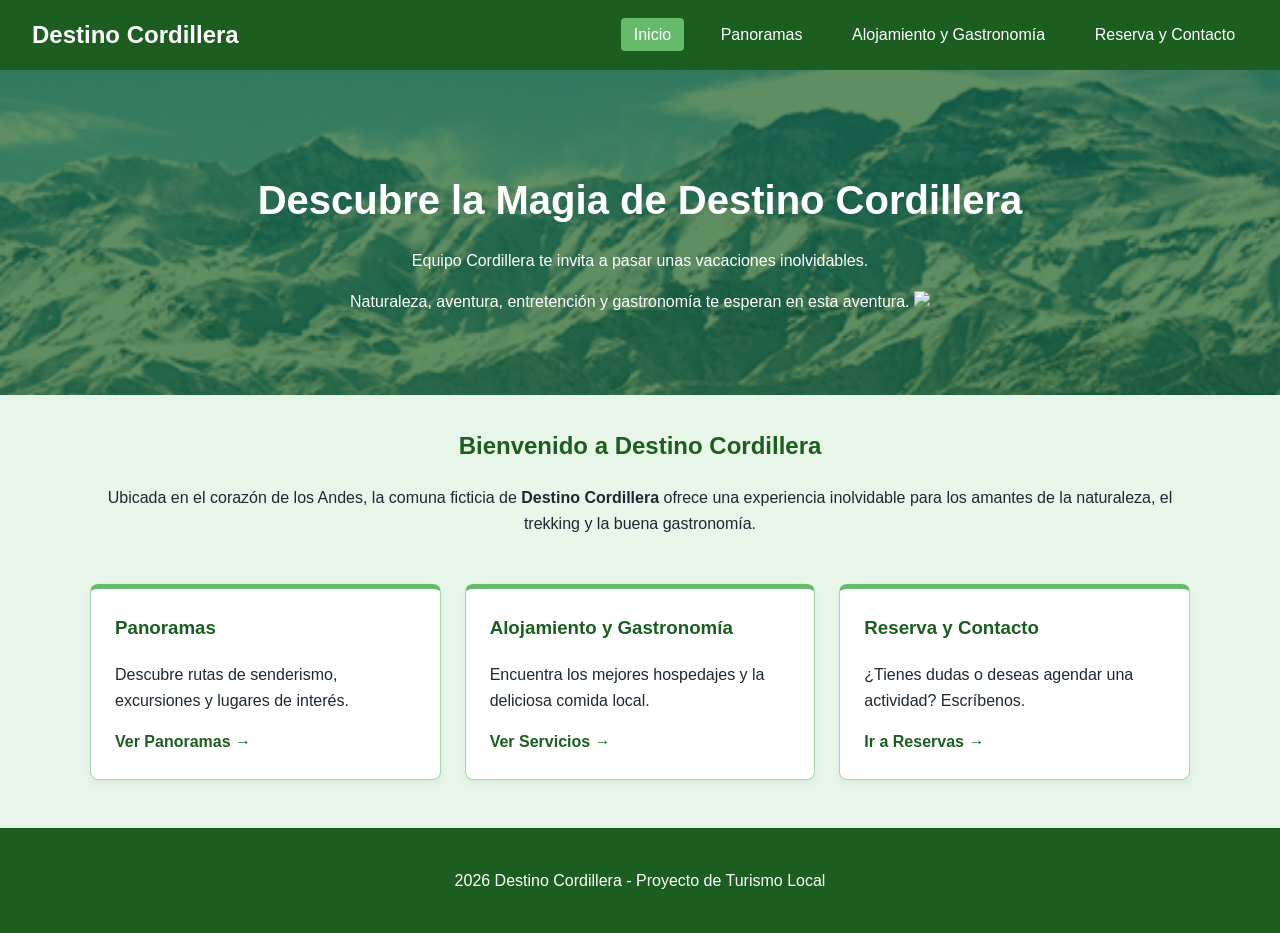
==== index.html @ 0db28129 "Add files via upload" ====
<!DOCTYPE html>
<html lang="es">
<head>
    <meta charset="UTF-8">
    <meta name="viewport" content="width=device-width, initial-scale=1.0">
    <title>Destino Cordillera - Inicio</title> 
    <!-- Titulo en pestaña del navegador -->
    <link rel="stylesheet" href="styles.css">
</head>
<body>
    <header>
        <div class="logo">
            <h2>Destino Cordillera</h2>
        </div>
        <nav>
            <ul>
                <li><a href="index.html" class="active">Inicio</a></li>
                <li><a href="panoramas.html">Panoramas</a></li>
                <li><a href="alojamiento.html">Alojamiento y Gastronomía</a></li>
                <li><a href="reserva.html">Reserva y Contacto</a></li>
            </ul>
        </nav>
    </header>
    <section class="hero">
        <div class="hero-content">
            <h1>Descubre la Magia de Destino Cordillera</h1>
            <p>Equipo Cordillera te invita a pasar unas vacaciones inolvidables.</p><p>Naturaleza, aventura, entretención y gastronomía te esperan en esta aventura.
            <img src="/Malito_Solemne1_web/img/cordilleralosandes.jpg">
        </div>
    </section>
    <main>
        <section class="presentacion">
            <h2>Bienvenido a Destino Cordillera</h2>
            <p>
                Ubicada en el corazón de los Andes, la comuna ficticia de <strong>Destino Cordillera</strong> 
                ofrece una experiencia inolvidable para los amantes de la naturaleza, el trekking y la buena gastronomía.
            </p>
        </section>

        <!-- Accesos directos a las secciones principales -->
        <section class="accesos-directos">
            <div class="card-acceso">
                <h3>Panoramas</h3>
                <p>Descubre rutas de senderismo, excursiones y lugares de interés.</p>
                <a href="panoramas.html">Ver Panoramas &rarr;</a>
            </div>
            <div class="card-acceso">
                <h3>Alojamiento y Gastronomía</h3>
                <p>Encuentra los mejores hospedajes y la deliciosa comida local.</p>
                <a href="alojamiento.html">Ver Servicios &rarr;</a>
            </div>
            <div class="card-acceso">
                <h3>Reserva y Contacto</h3>
                <p>¿Tienes dudas o deseas agendar una actividad? Escríbenos.</p>
                <a href="reserva.html">Ir a Reservas &rarr;</a>
            </div>
        </section>
    </main>

    <!-- Pie de Página -->
    <footer>
        <p>2026 Destino Cordillera - Proyecto de Turismo Local</p>
    </footer>

</body>
</html>
---- styles.css ----
/* Variables de Colores Personalizados */
:root {
    --color-primary: #1B5E20;    /* Verde oscuro principal */
    --color-secondary: #66BB6A;  /* Verde medio */
    --color-light: #A5D6A7;      /* Verde suave / bordes */
    --color-bg: #E8F5E9;         /* Verde muy claro para el fondo */
    --color-text: #1C2833;       /* Texto oscuro para buena legibilidad */
    --font-main: 'Segoe UI', Tahoma, Geneva, Verdana, sans-serif;
}

body {
    margin: 0;
    font-family: var(--font-main);
    color: var(--color-text);
    background-color: var(--color-bg);
    line-height: 1.6;
}

/* Header y Navegación */
header {
    background-color: var(--color-primary);
    color: white;
    display: flex;
    justify-content: space-between;
    align-items: center;
    padding: 1rem 2rem;
    box-shadow: 0 2px 5px rgba(0,0,0,0.1);
}

header .logo h2 {
    margin: 0;
    font-size: 1.5rem;
}

nav ul {
    list-style: none;
    margin: 0;
    padding: 0;
    display: flex;
    gap: 1.5rem;
}

nav a {
    color: white;
    text-decoration: none;
    font-weight: 500;
    padding: 0.5rem 0.8rem;
    border-radius: 4px;
    transition: background-color 0.3s ease, color 0.3s ease;
}

nav a:hover, nav a.active {
    background-color: var(--color-secondary);
    color: white;
}

/* Banner Hero */
.hero {
    background: linear-gradient(rgba(27, 94, 32, 0.7), rgba(27, 94, 32, 0.7)), url('img/cordilleralosandes.jpg') center/cover no-repeat;
    background-color: var(--color-primary); /* Respaldo si no carga la imagen */
    color: white;
    text-align: center;
    padding: 4rem 1rem;
}

.hero h1 {
    font-size: 2.5rem;
    margin-bottom: 1rem;
}

/* Botones */
.btn {
    display: inline-block;
    background-color: var(--color-secondary);
    color: white;
    padding: 0.75rem 1.5rem;
    text-decoration: none;
    border-radius: 5px;
    margin-top: 1rem;
    font-weight: bold;
    border: none;
    transition: background-color 0.3s ease;
}

.btn:hover {
    background-color: var(--color-primary);
}

/* Contenido Principal */
main {
    max-width: 1100px;
    margin: 2rem auto;
    padding: 0 1rem;
}

.presentacion {
    text-align: center;
    margin-bottom: 3rem;
}

.presentacion h2 {
    color: var(--color-primary);
}

/* Tarjetas (Cards) */
.accesos-directos {
    display: grid;
    grid-template-columns: repeat(auto-fit, minmax(280px, 1fr));
    gap: 1.5rem;
}

.card-acceso {
    background: white;
    border-radius: 8px;
    padding: 1.5rem;
    box-shadow: 0 4px 8px rgba(0, 0, 0, 0.05);
    border-top: 5px solid var(--color-secondary);
    border-left: 1px solid var(--color-light);
    border-right: 1px solid var(--color-light);
    border-bottom: 1px solid var(--color-light);
}

.card-acceso h3 {
    color: var(--color-primary);
    margin-top: 0;
}

.card-acceso a {
    color: var(--color-primary);
    text-decoration: none;
    font-weight: bold;
}

.card-acceso a:hover {
    color: var(--color-secondary);
}

/* Footer */
footer {
    background-color: var(--color-primary);
    color: white;
    text-align: center;
    padding: 1.5rem 0;
    margin-top: 3rem;
}
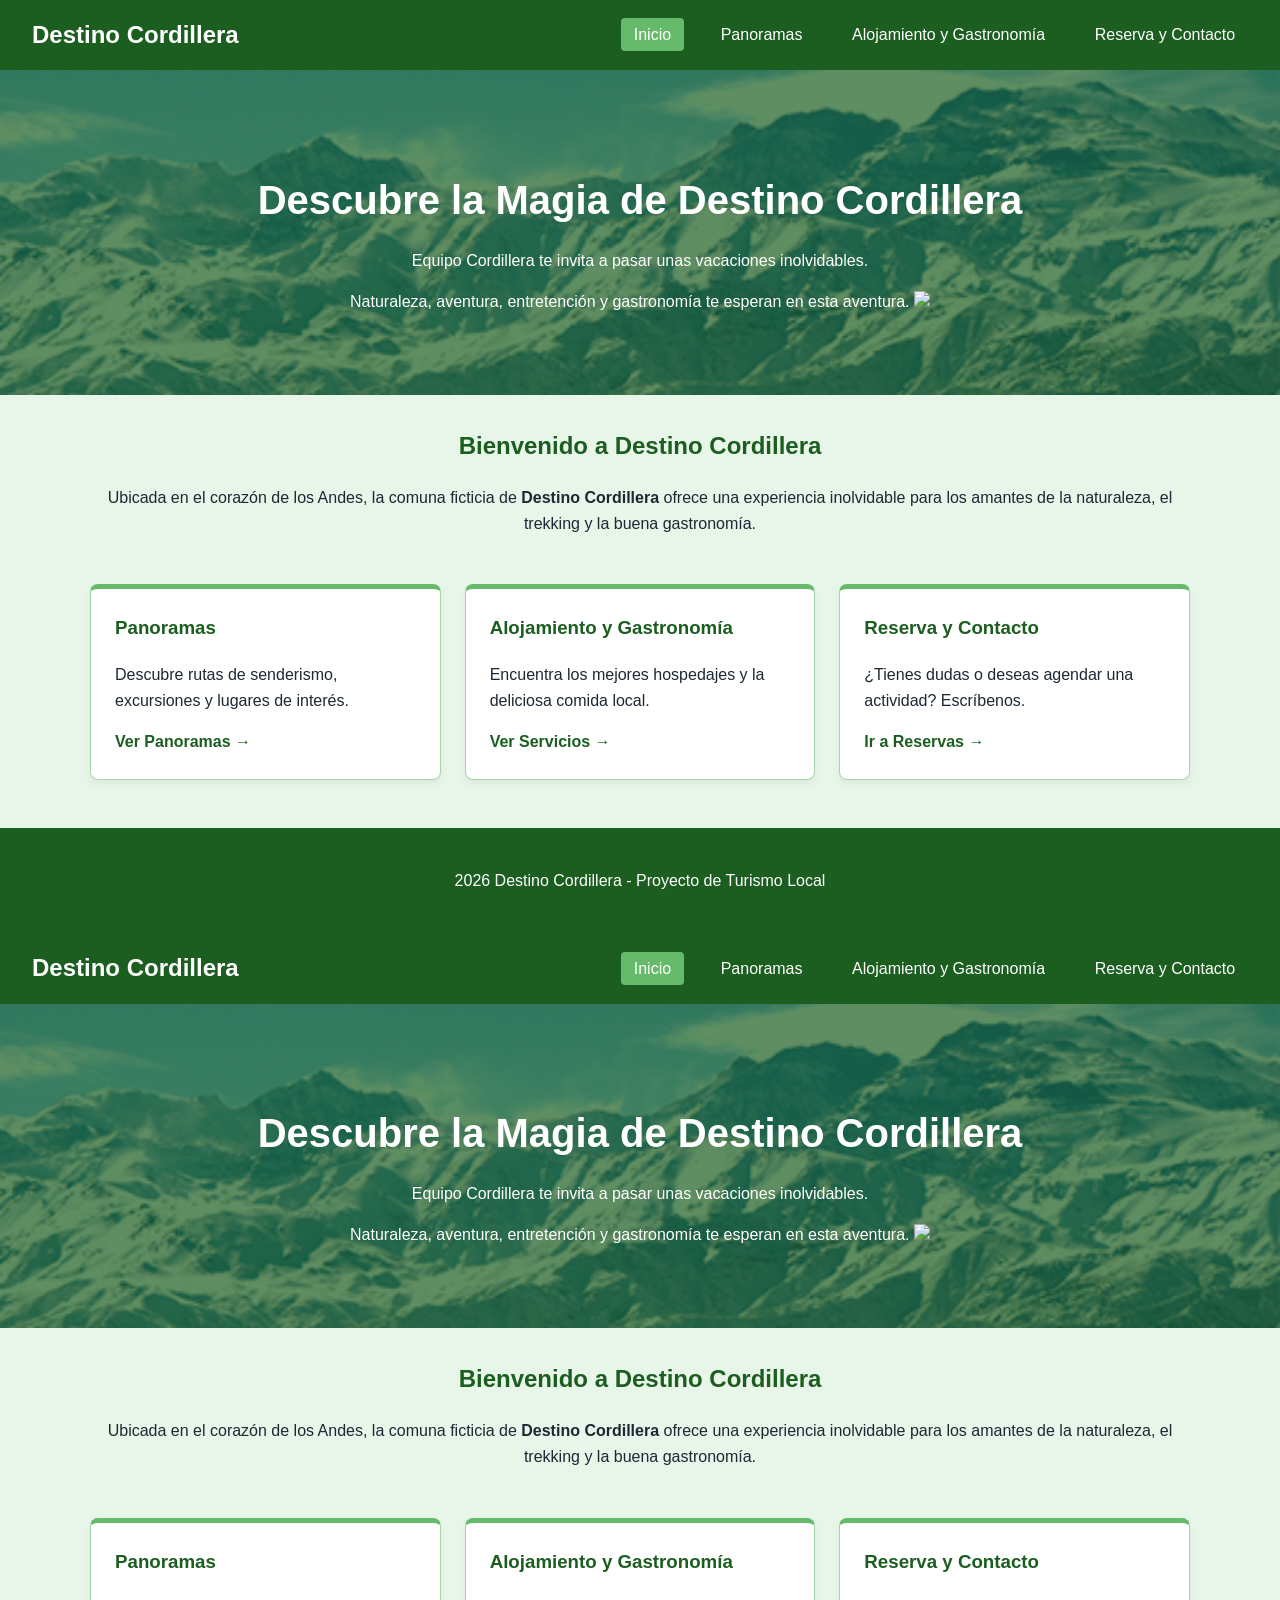
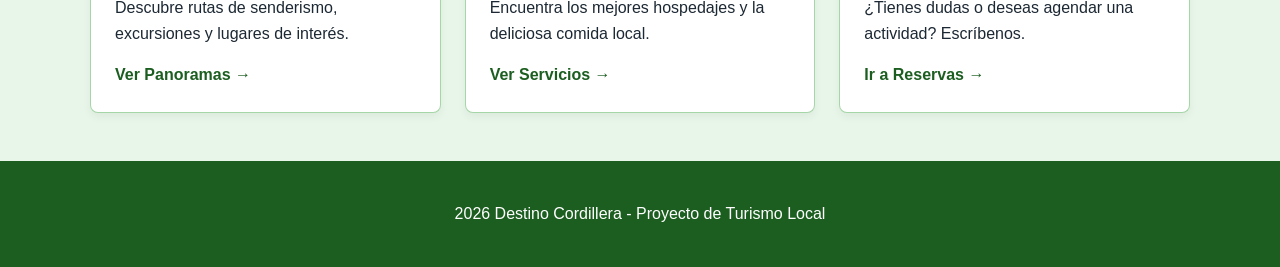
==== commit 4609a14c: "Merge branch 'main' into fabian" ====
--- a/index.html
+++ b/index.html
@@ -1,66 +1,131 @@
-<!DOCTYPE html>
-<html lang="es">
-<head>
-    <meta charset="UTF-8">
-    <meta name="viewport" content="width=device-width, initial-scale=1.0">
-    <title>Destino Cordillera - Inicio</title> 
-    <!-- Titulo en pestaña del navegador -->
-    <link rel="stylesheet" href="styles.css">
-</head>
-<body>
-    <header>
-        <div class="logo">
-            <h2>Destino Cordillera</h2>
-        </div>
-        <nav>
-            <ul>
-                <li><a href="index.html" class="active">Inicio</a></li>
-                <li><a href="panoramas.html">Panoramas</a></li>
-                <li><a href="alojamiento.html">Alojamiento y Gastronomía</a></li>
-                <li><a href="reserva.html">Reserva y Contacto</a></li>
-            </ul>
-        </nav>
-    </header>
-    <section class="hero">
-        <div class="hero-content">
-            <h1>Descubre la Magia de Destino Cordillera</h1>
-            <p>Equipo Cordillera te invita a pasar unas vacaciones inolvidables.</p><p>Naturaleza, aventura, entretención y gastronomía te esperan en esta aventura.
-            <img src="/Malito_Solemne1_web/img/cordilleralosandes.jpg">
-        </div>
-    </section>
-    <main>
-        <section class="presentacion">
-            <h2>Bienvenido a Destino Cordillera</h2>
-            <p>
-                Ubicada en el corazón de los Andes, la comuna ficticia de <strong>Destino Cordillera</strong> 
-                ofrece una experiencia inolvidable para los amantes de la naturaleza, el trekking y la buena gastronomía.
-            </p>
-        </section>
-
-        <!-- Accesos directos a las secciones principales -->
-        <section class="accesos-directos">
-            <div class="card-acceso">
-                <h3>Panoramas</h3>
-                <p>Descubre rutas de senderismo, excursiones y lugares de interés.</p>
-                <a href="panoramas.html">Ver Panoramas &rarr;</a>
-            </div>
-            <div class="card-acceso">
-                <h3>Alojamiento y Gastronomía</h3>
-                <p>Encuentra los mejores hospedajes y la deliciosa comida local.</p>
-                <a href="alojamiento.html">Ver Servicios &rarr;</a>
-            </div>
-            <div class="card-acceso">
-                <h3>Reserva y Contacto</h3>
-                <p>¿Tienes dudas o deseas agendar una actividad? Escríbenos.</p>
-                <a href="reserva.html">Ir a Reservas &rarr;</a>
-            </div>
-        </section>
-    </main>
-
-    <!-- Pie de Página -->
-    <footer>
-        <p>2026 Destino Cordillera - Proyecto de Turismo Local</p>
-    </footer>
-
-</body>
+<!DOCTYPE html>
+<html lang="es">
+<head>
+    <meta charset="UTF-8">
+    <meta name="viewport" content="width=device-width, initial-scale=1.0">
+    <title>Destino Cordillera - Inicio</title> 
+    <!-- Titulo en pestaña del navegador -->
+    <link rel="stylesheet" href="styles.css">
+</head>
+<body>
+    <header>
+        <div class="logo">
+            <h2>Destino Cordillera</h2>
+        </div>
+        <nav>
+            <ul>
+                <li><a href="index.html" class="active">Inicio</a></li>
+                <li><a href="panoramas.html">Panoramas</a></li>
+                <li><a href="alojamiento.html">Alojamiento y Gastronomía</a></li>
+                <li><a href="reserva.html">Reserva y Contacto</a></li>
+            </ul>
+        </nav>
+    </header>
+    <section class="hero">
+        <div class="hero-content">
+            <h1>Descubre la Magia de Destino Cordillera</h1>
+            <p>Equipo Cordillera te invita a pasar unas vacaciones inolvidables.</p><p>Naturaleza, aventura, entretención y gastronomía te esperan en esta aventura.
+            <img src="/Malito_Solemne1_web/img/cordilleralosandes.jpg">
+        </div>
+    </section>
+    <main>
+        <section class="presentacion">
+            <h2>Bienvenido a Destino Cordillera</h2>
+            <p>
+                Ubicada en el corazón de los Andes, la comuna ficticia de <strong>Destino Cordillera</strong> 
+                ofrece una experiencia inolvidable para los amantes de la naturaleza, el trekking y la buena gastronomía.
+            </p>
+        </section>
+
+        <!-- Accesos directos a las secciones principales -->
+        <section class="accesos-directos">
+            <div class="card-acceso">
+                <h3>Panoramas</h3>
+                <p>Descubre rutas de senderismo, excursiones y lugares de interés.</p>
+                <a href="panoramas.html">Ver Panoramas &rarr;</a>
+            </div>
+            <div class="card-acceso">
+                <h3>Alojamiento y Gastronomía</h3>
+                <p>Encuentra los mejores hospedajes y la deliciosa comida local.</p>
+                <a href="alojamiento.html">Ver Servicios &rarr;</a>
+            </div>
+            <div class="card-acceso">
+                <h3>Reserva y Contacto</h3>
+                <p>¿Tienes dudas o deseas agendar una actividad? Escríbenos.</p>
+                <a href="reserva.html">Ir a Reservas &rarr;</a>
+            </div>
+        </section>
+    </main>
+
+    <!-- Pie de Página -->
+    <footer>
+        <p>2026 Destino Cordillera - Proyecto de Turismo Local</p>
+    </footer>
+
+</body>
+<!DOCTYPE html>
+<html lang="es">
+<head>
+    <meta charset="UTF-8">
+    <meta name="viewport" content="width=device-width, initial-scale=1.0">
+    <title>Destino Cordillera - Inicio</title> 
+    <!-- Titulo en pestaña del navegador -->
+    <link rel="stylesheet" href="styles.css">
+</head>
+<body>
+    <header>
+        <div class="logo">
+            <h2>Destino Cordillera</h2>
+        </div>
+        <nav>
+            <ul>
+                <li><a href="index.html" class="active">Inicio</a></li>
+                <li><a href="panoramas.html">Panoramas</a></li>
+                <li><a href="alojamiento.html">Alojamiento y Gastronomía</a></li>
+                <li><a href="reserva.html">Reserva y Contacto</a></li>
+            </ul>
+        </nav>
+    </header>
+    <section class="hero">
+        <div class="hero-content">
+            <h1>Descubre la Magia de Destino Cordillera</h1>
+            <p>Equipo Cordillera te invita a pasar unas vacaciones inolvidables.</p><p>Naturaleza, aventura, entretención y gastronomía te esperan en esta aventura.
+            <img src="/Malito_Solemne1_web/img/cordilleralosandes.jpg">
+        </div>
+    </section>
+    <main>
+        <section class="presentacion">
+            <h2>Bienvenido a Destino Cordillera</h2>
+            <p>
+                Ubicada en el corazón de los Andes, la comuna ficticia de <strong>Destino Cordillera</strong> 
+                ofrece una experiencia inolvidable para los amantes de la naturaleza, el trekking y la buena gastronomía.
+            </p>
+        </section>
+
+        <!-- Accesos directos a las secciones principales -->
+        <section class="accesos-directos">
+            <div class="card-acceso">
+                <h3>Panoramas</h3>
+                <p>Descubre rutas de senderismo, excursiones y lugares de interés.</p>
+                <a href="panoramas.html">Ver Panoramas &rarr;</a>
+            </div>
+            <div class="card-acceso">
+                <h3>Alojamiento y Gastronomía</h3>
+                <p>Encuentra los mejores hospedajes y la deliciosa comida local.</p>
+                <a href="alojamiento.html">Ver Servicios &rarr;</a>
+            </div>
+            <div class="card-acceso">
+                <h3>Reserva y Contacto</h3>
+                <p>¿Tienes dudas o deseas agendar una actividad? Escríbenos.</p>
+                <a href="reserva.html">Ir a Reservas &rarr;</a>
+            </div>
+        </section>
+    </main>
+
+    <!-- Pie de Página -->
+    <footer>
+        <p>2026 Destino Cordillera - Proyecto de Turismo Local</p>
+    </footer>
+
+</body>
 </html>
--- a/styles.css
+++ b/styles.css
@@ -1,145 +1,289 @@
-/* Variables de Colores Personalizados */
-:root {
-    --color-primary: #1B5E20;    /* Verde oscuro principal */
-    --color-secondary: #66BB6A;  /* Verde medio */
-    --color-light: #A5D6A7;      /* Verde suave / bordes */
-    --color-bg: #E8F5E9;         /* Verde muy claro para el fondo */
-    --color-text: #1C2833;       /* Texto oscuro para buena legibilidad */
-    --font-main: 'Segoe UI', Tahoma, Geneva, Verdana, sans-serif;
-}
-
-body {
-    margin: 0;
-    font-family: var(--font-main);
-    color: var(--color-text);
-    background-color: var(--color-bg);
-    line-height: 1.6;
-}
-
-/* Header y Navegación */
-header {
-    background-color: var(--color-primary);
-    color: white;
-    display: flex;
-    justify-content: space-between;
-    align-items: center;
-    padding: 1rem 2rem;
-    box-shadow: 0 2px 5px rgba(0,0,0,0.1);
-}
-
-header .logo h2 {
-    margin: 0;
-    font-size: 1.5rem;
-}
-
-nav ul {
-    list-style: none;
-    margin: 0;
-    padding: 0;
-    display: flex;
-    gap: 1.5rem;
-}
-
-nav a {
-    color: white;
-    text-decoration: none;
-    font-weight: 500;
-    padding: 0.5rem 0.8rem;
-    border-radius: 4px;
-    transition: background-color 0.3s ease, color 0.3s ease;
-}
-
-nav a:hover, nav a.active {
-    background-color: var(--color-secondary);
-    color: white;
-}
-
-/* Banner Hero */
-.hero {
-    background: linear-gradient(rgba(27, 94, 32, 0.7), rgba(27, 94, 32, 0.7)), url('img/cordilleralosandes.jpg') center/cover no-repeat;
-    background-color: var(--color-primary); /* Respaldo si no carga la imagen */
-    color: white;
-    text-align: center;
-    padding: 4rem 1rem;
-}
-
-.hero h1 {
-    font-size: 2.5rem;
-    margin-bottom: 1rem;
-}
-
-/* Botones */
-.btn {
-    display: inline-block;
-    background-color: var(--color-secondary);
-    color: white;
-    padding: 0.75rem 1.5rem;
-    text-decoration: none;
-    border-radius: 5px;
-    margin-top: 1rem;
-    font-weight: bold;
-    border: none;
-    transition: background-color 0.3s ease;
-}
-
-.btn:hover {
-    background-color: var(--color-primary);
-}
-
-/* Contenido Principal */
-main {
-    max-width: 1100px;
-    margin: 2rem auto;
-    padding: 0 1rem;
-}
-
-.presentacion {
-    text-align: center;
-    margin-bottom: 3rem;
-}
-
-.presentacion h2 {
-    color: var(--color-primary);
-}
-
-/* Tarjetas (Cards) */
-.accesos-directos {
-    display: grid;
-    grid-template-columns: repeat(auto-fit, minmax(280px, 1fr));
-    gap: 1.5rem;
-}
-
-.card-acceso {
-    background: white;
-    border-radius: 8px;
-    padding: 1.5rem;
-    box-shadow: 0 4px 8px rgba(0, 0, 0, 0.05);
-    border-top: 5px solid var(--color-secondary);
-    border-left: 1px solid var(--color-light);
-    border-right: 1px solid var(--color-light);
-    border-bottom: 1px solid var(--color-light);
-}
-
-.card-acceso h3 {
-    color: var(--color-primary);
-    margin-top: 0;
-}
-
-.card-acceso a {
-    color: var(--color-primary);
-    text-decoration: none;
-    font-weight: bold;
-}
-
-.card-acceso a:hover {
-    color: var(--color-secondary);
-}
-
-/* Footer */
-footer {
-    background-color: var(--color-primary);
-    color: white;
-    text-align: center;
-    padding: 1.5rem 0;
-    margin-top: 3rem;
+/* Variables de Colores Personalizados */
+:root {
+    --color-primary: #1B5E20;    /* Verde oscuro principal */
+    --color-secondary: #66BB6A;  /* Verde medio */
+    --color-light: #A5D6A7;      /* Verde suave / bordes */
+    --color-bg: #E8F5E9;         /* Verde muy claro para el fondo */
+    --color-text: #1C2833;       /* Texto oscuro para buena legibilidad */
+    --font-main: 'Segoe UI', Tahoma, Geneva, Verdana, sans-serif;
+}
+
+body {
+    margin: 0;
+    font-family: var(--font-main);
+    color: var(--color-text);
+    background-color: var(--color-bg);
+    line-height: 1.6;
+}
+
+/* Header y Navegación */
+header {
+    background-color: var(--color-primary);
+    color: white;
+    display: flex;
+    justify-content: space-between;
+    align-items: center;
+    padding: 1rem 2rem;
+    box-shadow: 0 2px 5px rgba(0,0,0,0.1);
+}
+
+header .logo h2 {
+    margin: 0;
+    font-size: 1.5rem;
+}
+
+nav ul {
+    list-style: none;
+    margin: 0;
+    padding: 0;
+    display: flex;
+    gap: 1.5rem;
+}
+
+nav a {
+    color: white;
+    text-decoration: none;
+    font-weight: 500;
+    padding: 0.5rem 0.8rem;
+    border-radius: 4px;
+    transition: background-color 0.3s ease, color 0.3s ease;
+}
+
+nav a:hover, nav a.active {
+    background-color: var(--color-secondary);
+    color: white;
+}
+
+/* Banner Hero */
+.hero {
+    background: linear-gradient(rgba(27, 94, 32, 0.7), rgba(27, 94, 32, 0.7)), url('img/cordilleralosandes.jpg') center/cover no-repeat;
+    background-color: var(--color-primary); /* Respaldo si no carga la imagen */
+    color: white;
+    text-align: center;
+    padding: 4rem 1rem;
+}
+
+.hero h1 {
+    font-size: 2.5rem;
+    margin-bottom: 1rem;
+}
+
+/* Botones */
+.btn {
+    display: inline-block;
+    background-color: var(--color-secondary);
+    color: white;
+    padding: 0.75rem 1.5rem;
+    text-decoration: none;
+    border-radius: 5px;
+    margin-top: 1rem;
+    font-weight: bold;
+    border: none;
+    transition: background-color 0.3s ease;
+}
+
+.btn:hover {
+    background-color: var(--color-primary);
+}
+
+/* Contenido Principal */
+main {
+    max-width: 1100px;
+    margin: 2rem auto;
+    padding: 0 1rem;
+}
+
+.presentacion {
+    text-align: center;
+    margin-bottom: 3rem;
+}
+
+.presentacion h2 {
+    color: var(--color-primary);
+}
+
+/* Tarjetas (Cards) */
+.accesos-directos {
+    display: grid;
+    grid-template-columns: repeat(auto-fit, minmax(280px, 1fr));
+    gap: 1.5rem;
+}
+
+.card-acceso {
+    background: white;
+    border-radius: 8px;
+    padding: 1.5rem;
+    box-shadow: 0 4px 8px rgba(0, 0, 0, 0.05);
+    border-top: 5px solid var(--color-secondary);
+    border-left: 1px solid var(--color-light);
+    border-right: 1px solid var(--color-light);
+    border-bottom: 1px solid var(--color-light);
+}
+
+.card-acceso h3 {
+    color: var(--color-primary);
+    margin-top: 0;
+}
+
+.card-acceso a {
+    color: var(--color-primary);
+    text-decoration: none;
+    font-weight: bold;
+}
+
+.card-acceso a:hover {
+    color: var(--color-secondary);
+}
+
+/* Footer */
+footer {
+    background-color: var(--color-primary);
+    color: white;
+    text-align: center;
+    padding: 1.5rem 0;
+    margin-top: 3rem;
+/* Variables de Colores Personalizados */
+:root {
+    --color-primary: #1B5E20;    /* Verde oscuro principal */
+    --color-secondary: #66BB6A;  /* Verde medio */
+    --color-light: #A5D6A7;      /* Verde suave / bordes */
+    --color-bg: #E8F5E9;         /* Verde muy claro para el fondo */
+    --color-text: #1C2833;       /* Texto oscuro para buena legibilidad */
+    --font-main: 'Segoe UI', Tahoma, Geneva, Verdana, sans-serif;
+}
+
+body {
+    margin: 0;
+    font-family: var(--font-main);
+    color: var(--color-text);
+    background-color: var(--color-bg);
+    line-height: 1.6;
+}
+
+/* Header y Navegación */
+header {
+    background-color: var(--color-primary);
+    color: white;
+    display: flex;
+    justify-content: space-between;
+    align-items: center;
+    padding: 1rem 2rem;
+    box-shadow: 0 2px 5px rgba(0,0,0,0.1);
+}
+
+header .logo h2 {
+    margin: 0;
+    font-size: 1.5rem;
+}
+
+nav ul {
+    list-style: none;
+    margin: 0;
+    padding: 0;
+    display: flex;
+    gap: 1.5rem;
+}
+
+nav a {
+    color: white;
+    text-decoration: none;
+    font-weight: 500;
+    padding: 0.5rem 0.8rem;
+    border-radius: 4px;
+    transition: background-color 0.3s ease, color 0.3s ease;
+}
+
+nav a:hover, nav a.active {
+    background-color: var(--color-secondary);
+    color: white;
+}
+
+/* Banner Hero */
+.hero {
+    background: linear-gradient(rgba(27, 94, 32, 0.7), rgba(27, 94, 32, 0.7)), url('img/cordilleralosandes.jpg') center/cover no-repeat;
+    background-color: var(--color-primary); /* Respaldo si no carga la imagen */
+    color: white;
+    text-align: center;
+    padding: 4rem 1rem;
+}
+
+.hero h1 {
+    font-size: 2.5rem;
+    margin-bottom: 1rem;
+}
+
+/* Botones */
+.btn {
+    display: inline-block;
+    background-color: var(--color-secondary);
+    color: white;
+    padding: 0.75rem 1.5rem;
+    text-decoration: none;
+    border-radius: 5px;
+    margin-top: 1rem;
+    font-weight: bold;
+    border: none;
+    transition: background-color 0.3s ease;
+}
+
+.btn:hover {
+    background-color: var(--color-primary);
+}
+
+/* Contenido Principal */
+main {
+    max-width: 1100px;
+    margin: 2rem auto;
+    padding: 0 1rem;
+}
+
+.presentacion {
+    text-align: center;
+    margin-bottom: 3rem;
+}
+
+.presentacion h2 {
+    color: var(--color-primary);
+}
+
+/* Tarjetas (Cards) */
+.accesos-directos {
+    display: grid;
+    grid-template-columns: repeat(auto-fit, minmax(280px, 1fr));
+    gap: 1.5rem;
+}
+
+.card-acceso {
+    background: white;
+    border-radius: 8px;
+    padding: 1.5rem;
+    box-shadow: 0 4px 8px rgba(0, 0, 0, 0.05);
+    border-top: 5px solid var(--color-secondary);
+    border-left: 1px solid var(--color-light);
+    border-right: 1px solid var(--color-light);
+    border-bottom: 1px solid var(--color-light);
+}
+
+.card-acceso h3 {
+    color: var(--color-primary);
+    margin-top: 0;
+}
+
+.card-acceso a {
+    color: var(--color-primary);
+    text-decoration: none;
+    font-weight: bold;
+}
+
+.card-acceso a:hover {
+    color: var(--color-secondary);
+}
+
+/* Footer */
+footer {
+    background-color: var(--color-primary);
+    color: white;
+    text-align: center;
+    padding: 1.5rem 0;
+    margin-top: 3rem;
 }
--- a/styles.css
+++ b/styles.css
@@ -1,145 +1,289 @@
-/* Variables de Colores Personalizados */
-:root {
-    --color-primary: #1B5E20;    /* Verde oscuro principal */
-    --color-secondary: #66BB6A;  /* Verde medio */
-    --color-light: #A5D6A7;      /* Verde suave / bordes */
-    --color-bg: #E8F5E9;         /* Verde muy claro para el fondo */
-    --color-text: #1C2833;       /* Texto oscuro para buena legibilidad */
-    --font-main: 'Segoe UI', Tahoma, Geneva, Verdana, sans-serif;
-}
-
-body {
-    margin: 0;
-    font-family: var(--font-main);
-    color: var(--color-text);
-    background-color: var(--color-bg);
-    line-height: 1.6;
-}
-
-/* Header y Navegación */
-header {
-    background-color: var(--color-primary);
-    color: white;
-    display: flex;
-    justify-content: space-between;
-    align-items: center;
-    padding: 1rem 2rem;
-    box-shadow: 0 2px 5px rgba(0,0,0,0.1);
-}
-
-header .logo h2 {
-    margin: 0;
-    font-size: 1.5rem;
-}
-
-nav ul {
-    list-style: none;
-    margin: 0;
-    padding: 0;
-    display: flex;
-    gap: 1.5rem;
-}
-
-nav a {
-    color: white;
-    text-decoration: none;
-    font-weight: 500;
-    padding: 0.5rem 0.8rem;
-    border-radius: 4px;
-    transition: background-color 0.3s ease, color 0.3s ease;
-}
-
-nav a:hover, nav a.active {
-    background-color: var(--color-secondary);
-    color: white;
-}
-
-/* Banner Hero */
-.hero {
-    background: linear-gradient(rgba(27, 94, 32, 0.7), rgba(27, 94, 32, 0.7)), url('img/cordilleralosandes.jpg') center/cover no-repeat;
-    background-color: var(--color-primary); /* Respaldo si no carga la imagen */
-    color: white;
-    text-align: center;
-    padding: 4rem 1rem;
-}
-
-.hero h1 {
-    font-size: 2.5rem;
-    margin-bottom: 1rem;
-}
-
-/* Botones */
-.btn {
-    display: inline-block;
-    background-color: var(--color-secondary);
-    color: white;
-    padding: 0.75rem 1.5rem;
-    text-decoration: none;
-    border-radius: 5px;
-    margin-top: 1rem;
-    font-weight: bold;
-    border: none;
-    transition: background-color 0.3s ease;
-}
-
-.btn:hover {
-    background-color: var(--color-primary);
-}
-
-/* Contenido Principal */
-main {
-    max-width: 1100px;
-    margin: 2rem auto;
-    padding: 0 1rem;
-}
-
-.presentacion {
-    text-align: center;
-    margin-bottom: 3rem;
-}
-
-.presentacion h2 {
-    color: var(--color-primary);
-}
-
-/* Tarjetas (Cards) */
-.accesos-directos {
-    display: grid;
-    grid-template-columns: repeat(auto-fit, minmax(280px, 1fr));
-    gap: 1.5rem;
-}
-
-.card-acceso {
-    background: white;
-    border-radius: 8px;
-    padding: 1.5rem;
-    box-shadow: 0 4px 8px rgba(0, 0, 0, 0.05);
-    border-top: 5px solid var(--color-secondary);
-    border-left: 1px solid var(--color-light);
-    border-right: 1px solid var(--color-light);
-    border-bottom: 1px solid var(--color-light);
-}
-
-.card-acceso h3 {
-    color: var(--color-primary);
-    margin-top: 0;
-}
-
-.card-acceso a {
-    color: var(--color-primary);
-    text-decoration: none;
-    font-weight: bold;
-}
-
-.card-acceso a:hover {
-    color: var(--color-secondary);
-}
-
-/* Footer */
-footer {
-    background-color: var(--color-primary);
-    color: white;
-    text-align: center;
-    padding: 1.5rem 0;
-    margin-top: 3rem;
+/* Variables de Colores Personalizados */
+:root {
+    --color-primary: #1B5E20;    /* Verde oscuro principal */
+    --color-secondary: #66BB6A;  /* Verde medio */
+    --color-light: #A5D6A7;      /* Verde suave / bordes */
+    --color-bg: #E8F5E9;         /* Verde muy claro para el fondo */
+    --color-text: #1C2833;       /* Texto oscuro para buena legibilidad */
+    --font-main: 'Segoe UI', Tahoma, Geneva, Verdana, sans-serif;
+}
+
+body {
+    margin: 0;
+    font-family: var(--font-main);
+    color: var(--color-text);
+    background-color: var(--color-bg);
+    line-height: 1.6;
+}
+
+/* Header y Navegación */
+header {
+    background-color: var(--color-primary);
+    color: white;
+    display: flex;
+    justify-content: space-between;
+    align-items: center;
+    padding: 1rem 2rem;
+    box-shadow: 0 2px 5px rgba(0,0,0,0.1);
+}
+
+header .logo h2 {
+    margin: 0;
+    font-size: 1.5rem;
+}
+
+nav ul {
+    list-style: none;
+    margin: 0;
+    padding: 0;
+    display: flex;
+    gap: 1.5rem;
+}
+
+nav a {
+    color: white;
+    text-decoration: none;
+    font-weight: 500;
+    padding: 0.5rem 0.8rem;
+    border-radius: 4px;
+    transition: background-color 0.3s ease, color 0.3s ease;
+}
+
+nav a:hover, nav a.active {
+    background-color: var(--color-secondary);
+    color: white;
+}
+
+/* Banner Hero */
+.hero {
+    background: linear-gradient(rgba(27, 94, 32, 0.7), rgba(27, 94, 32, 0.7)), url('img/cordilleralosandes.jpg') center/cover no-repeat;
+    background-color: var(--color-primary); /* Respaldo si no carga la imagen */
+    color: white;
+    text-align: center;
+    padding: 4rem 1rem;
+}
+
+.hero h1 {
+    font-size: 2.5rem;
+    margin-bottom: 1rem;
+}
+
+/* Botones */
+.btn {
+    display: inline-block;
+    background-color: var(--color-secondary);
+    color: white;
+    padding: 0.75rem 1.5rem;
+    text-decoration: none;
+    border-radius: 5px;
+    margin-top: 1rem;
+    font-weight: bold;
+    border: none;
+    transition: background-color 0.3s ease;
+}
+
+.btn:hover {
+    background-color: var(--color-primary);
+}
+
+/* Contenido Principal */
+main {
+    max-width: 1100px;
+    margin: 2rem auto;
+    padding: 0 1rem;
+}
+
+.presentacion {
+    text-align: center;
+    margin-bottom: 3rem;
+}
+
+.presentacion h2 {
+    color: var(--color-primary);
+}
+
+/* Tarjetas (Cards) */
+.accesos-directos {
+    display: grid;
+    grid-template-columns: repeat(auto-fit, minmax(280px, 1fr));
+    gap: 1.5rem;
+}
+
+.card-acceso {
+    background: white;
+    border-radius: 8px;
+    padding: 1.5rem;
+    box-shadow: 0 4px 8px rgba(0, 0, 0, 0.05);
+    border-top: 5px solid var(--color-secondary);
+    border-left: 1px solid var(--color-light);
+    border-right: 1px solid var(--color-light);
+    border-bottom: 1px solid var(--color-light);
+}
+
+.card-acceso h3 {
+    color: var(--color-primary);
+    margin-top: 0;
+}
+
+.card-acceso a {
+    color: var(--color-primary);
+    text-decoration: none;
+    font-weight: bold;
+}
+
+.card-acceso a:hover {
+    color: var(--color-secondary);
+}
+
+/* Footer */
+footer {
+    background-color: var(--color-primary);
+    color: white;
+    text-align: center;
+    padding: 1.5rem 0;
+    margin-top: 3rem;
+/* Variables de Colores Personalizados */
+:root {
+    --color-primary: #1B5E20;    /* Verde oscuro principal */
+    --color-secondary: #66BB6A;  /* Verde medio */
+    --color-light: #A5D6A7;      /* Verde suave / bordes */
+    --color-bg: #E8F5E9;         /* Verde muy claro para el fondo */
+    --color-text: #1C2833;       /* Texto oscuro para buena legibilidad */
+    --font-main: 'Segoe UI', Tahoma, Geneva, Verdana, sans-serif;
+}
+
+body {
+    margin: 0;
+    font-family: var(--font-main);
+    color: var(--color-text);
+    background-color: var(--color-bg);
+    line-height: 1.6;
+}
+
+/* Header y Navegación */
+header {
+    background-color: var(--color-primary);
+    color: white;
+    display: flex;
+    justify-content: space-between;
+    align-items: center;
+    padding: 1rem 2rem;
+    box-shadow: 0 2px 5px rgba(0,0,0,0.1);
+}
+
+header .logo h2 {
+    margin: 0;
+    font-size: 1.5rem;
+}
+
+nav ul {
+    list-style: none;
+    margin: 0;
+    padding: 0;
+    display: flex;
+    gap: 1.5rem;
+}
+
+nav a {
+    color: white;
+    text-decoration: none;
+    font-weight: 500;
+    padding: 0.5rem 0.8rem;
+    border-radius: 4px;
+    transition: background-color 0.3s ease, color 0.3s ease;
+}
+
+nav a:hover, nav a.active {
+    background-color: var(--color-secondary);
+    color: white;
+}
+
+/* Banner Hero */
+.hero {
+    background: linear-gradient(rgba(27, 94, 32, 0.7), rgba(27, 94, 32, 0.7)), url('img/cordilleralosandes.jpg') center/cover no-repeat;
+    background-color: var(--color-primary); /* Respaldo si no carga la imagen */
+    color: white;
+    text-align: center;
+    padding: 4rem 1rem;
+}
+
+.hero h1 {
+    font-size: 2.5rem;
+    margin-bottom: 1rem;
+}
+
+/* Botones */
+.btn {
+    display: inline-block;
+    background-color: var(--color-secondary);
+    color: white;
+    padding: 0.75rem 1.5rem;
+    text-decoration: none;
+    border-radius: 5px;
+    margin-top: 1rem;
+    font-weight: bold;
+    border: none;
+    transition: background-color 0.3s ease;
+}
+
+.btn:hover {
+    background-color: var(--color-primary);
+}
+
+/* Contenido Principal */
+main {
+    max-width: 1100px;
+    margin: 2rem auto;
+    padding: 0 1rem;
+}
+
+.presentacion {
+    text-align: center;
+    margin-bottom: 3rem;
+}
+
+.presentacion h2 {
+    color: var(--color-primary);
+}
+
+/* Tarjetas (Cards) */
+.accesos-directos {
+    display: grid;
+    grid-template-columns: repeat(auto-fit, minmax(280px, 1fr));
+    gap: 1.5rem;
+}
+
+.card-acceso {
+    background: white;
+    border-radius: 8px;
+    padding: 1.5rem;
+    box-shadow: 0 4px 8px rgba(0, 0, 0, 0.05);
+    border-top: 5px solid var(--color-secondary);
+    border-left: 1px solid var(--color-light);
+    border-right: 1px solid var(--color-light);
+    border-bottom: 1px solid var(--color-light);
+}
+
+.card-acceso h3 {
+    color: var(--color-primary);
+    margin-top: 0;
+}
+
+.card-acceso a {
+    color: var(--color-primary);
+    text-decoration: none;
+    font-weight: bold;
+}
+
+.card-acceso a:hover {
+    color: var(--color-secondary);
+}
+
+/* Footer */
+footer {
+    background-color: var(--color-primary);
+    color: white;
+    text-align: center;
+    padding: 1.5rem 0;
+    margin-top: 3rem;
 }
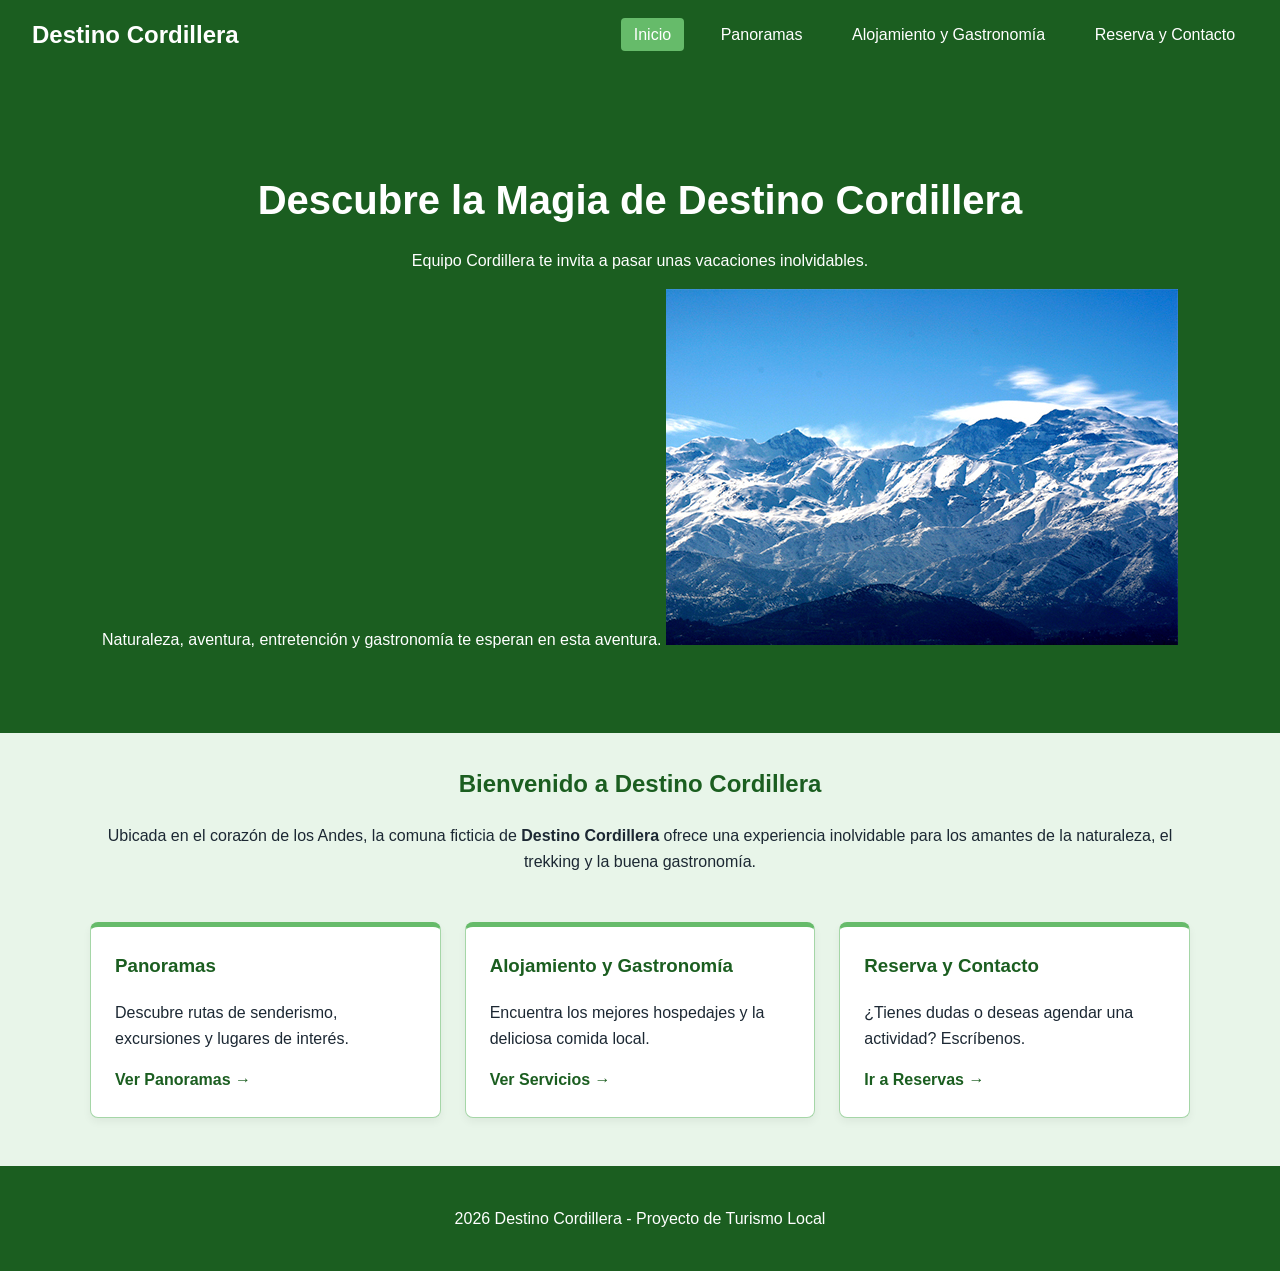
==== commit 7429a175: "Altere la estructura del index para satisfacer las intrucciones de formato y cree la pagina de panor" ====
--- a/index.html
+++ b/index.html
@@ -1,131 +1,66 @@
-<!DOCTYPE html>
-<html lang="es">
-<head>
-    <meta charset="UTF-8">
-    <meta name="viewport" content="width=device-width, initial-scale=1.0">
-    <title>Destino Cordillera - Inicio</title> 
-    <!-- Titulo en pestaña del navegador -->
-    <link rel="stylesheet" href="styles.css">
-</head>
-<body>
-    <header>
-        <div class="logo">
-            <h2>Destino Cordillera</h2>
-        </div>
-        <nav>
-            <ul>
-                <li><a href="index.html" class="active">Inicio</a></li>
-                <li><a href="panoramas.html">Panoramas</a></li>
-                <li><a href="alojamiento.html">Alojamiento y Gastronomía</a></li>
-                <li><a href="reserva.html">Reserva y Contacto</a></li>
-            </ul>
-        </nav>
-    </header>
-    <section class="hero">
-        <div class="hero-content">
-            <h1>Descubre la Magia de Destino Cordillera</h1>
-            <p>Equipo Cordillera te invita a pasar unas vacaciones inolvidables.</p><p>Naturaleza, aventura, entretención y gastronomía te esperan en esta aventura.
-            <img src="/Malito_Solemne1_web/img/cordilleralosandes.jpg">
-        </div>
-    </section>
-    <main>
-        <section class="presentacion">
-            <h2>Bienvenido a Destino Cordillera</h2>
-            <p>
-                Ubicada en el corazón de los Andes, la comuna ficticia de <strong>Destino Cordillera</strong> 
-                ofrece una experiencia inolvidable para los amantes de la naturaleza, el trekking y la buena gastronomía.
-            </p>
-        </section>
-
-        <!-- Accesos directos a las secciones principales -->
-        <section class="accesos-directos">
-            <div class="card-acceso">
-                <h3>Panoramas</h3>
-                <p>Descubre rutas de senderismo, excursiones y lugares de interés.</p>
-                <a href="panoramas.html">Ver Panoramas &rarr;</a>
-            </div>
-            <div class="card-acceso">
-                <h3>Alojamiento y Gastronomía</h3>
-                <p>Encuentra los mejores hospedajes y la deliciosa comida local.</p>
-                <a href="alojamiento.html">Ver Servicios &rarr;</a>
-            </div>
-            <div class="card-acceso">
-                <h3>Reserva y Contacto</h3>
-                <p>¿Tienes dudas o deseas agendar una actividad? Escríbenos.</p>
-                <a href="reserva.html">Ir a Reservas &rarr;</a>
-            </div>
-        </section>
-    </main>
-
-    <!-- Pie de Página -->
-    <footer>
-        <p>2026 Destino Cordillera - Proyecto de Turismo Local</p>
-    </footer>
-
-</body>
-<!DOCTYPE html>
-<html lang="es">
-<head>
-    <meta charset="UTF-8">
-    <meta name="viewport" content="width=device-width, initial-scale=1.0">
-    <title>Destino Cordillera - Inicio</title> 
-    <!-- Titulo en pestaña del navegador -->
-    <link rel="stylesheet" href="styles.css">
-</head>
-<body>
-    <header>
-        <div class="logo">
-            <h2>Destino Cordillera</h2>
-        </div>
-        <nav>
-            <ul>
-                <li><a href="index.html" class="active">Inicio</a></li>
-                <li><a href="panoramas.html">Panoramas</a></li>
-                <li><a href="alojamiento.html">Alojamiento y Gastronomía</a></li>
-                <li><a href="reserva.html">Reserva y Contacto</a></li>
-            </ul>
-        </nav>
-    </header>
-    <section class="hero">
-        <div class="hero-content">
-            <h1>Descubre la Magia de Destino Cordillera</h1>
-            <p>Equipo Cordillera te invita a pasar unas vacaciones inolvidables.</p><p>Naturaleza, aventura, entretención y gastronomía te esperan en esta aventura.
-            <img src="/Malito_Solemne1_web/img/cordilleralosandes.jpg">
-        </div>
-    </section>
-    <main>
-        <section class="presentacion">
-            <h2>Bienvenido a Destino Cordillera</h2>
-            <p>
-                Ubicada en el corazón de los Andes, la comuna ficticia de <strong>Destino Cordillera</strong> 
-                ofrece una experiencia inolvidable para los amantes de la naturaleza, el trekking y la buena gastronomía.
-            </p>
-        </section>
-
-        <!-- Accesos directos a las secciones principales -->
-        <section class="accesos-directos">
-            <div class="card-acceso">
-                <h3>Panoramas</h3>
-                <p>Descubre rutas de senderismo, excursiones y lugares de interés.</p>
-                <a href="panoramas.html">Ver Panoramas &rarr;</a>
-            </div>
-            <div class="card-acceso">
-                <h3>Alojamiento y Gastronomía</h3>
-                <p>Encuentra los mejores hospedajes y la deliciosa comida local.</p>
-                <a href="alojamiento.html">Ver Servicios &rarr;</a>
-            </div>
-            <div class="card-acceso">
-                <h3>Reserva y Contacto</h3>
-                <p>¿Tienes dudas o deseas agendar una actividad? Escríbenos.</p>
-                <a href="reserva.html">Ir a Reservas &rarr;</a>
-            </div>
-        </section>
-    </main>
-
-    <!-- Pie de Página -->
-    <footer>
-        <p>2026 Destino Cordillera - Proyecto de Turismo Local</p>
-    </footer>
-
-</body>
+<!DOCTYPE html>
+<html lang="es">
+<head>
+    <meta charset="UTF-8">
+    <meta name="viewport" content="width=device-width, initial-scale=1.0">
+    <title>Destino Cordillera - Inicio</title> 
+    <!-- Titulo en pestaña del navegador -->
+    <link rel="stylesheet" href="css/styles.css">
+</head>
+<body>
+    <header>
+        <div class="logo">
+            <h2>Destino Cordillera</h2>
+        </div>
+        <nav>
+            <ul>
+                <li><a href="index.html" class="active">Inicio</a></li>
+                <li><a href="panoramas.html">Panoramas</a></li>
+                <li><a href="alojamiento.html">Alojamiento y Gastronomía</a></li>
+                <li><a href="reserva.html">Reserva y Contacto</a></li>
+            </ul>
+        </nav>
+    </header>
+    <section class="hero">
+        <div class="hero-content">
+            <h1>Descubre la Magia de Destino Cordillera</h1>
+            <p>Equipo Cordillera te invita a pasar unas vacaciones inolvidables.</p><p>Naturaleza, aventura, entretención y gastronomía te esperan en esta aventura.
+            <img src="img/cordilleralosandes.jpg">
+        </div>
+    </section>
+    <main>
+        <section class="presentacion">
+            <h2>Bienvenido a Destino Cordillera</h2>
+            <p>
+                Ubicada en el corazón de los Andes, la comuna ficticia de <strong>Destino Cordillera</strong> 
+                ofrece una experiencia inolvidable para los amantes de la naturaleza, el trekking y la buena gastronomía.
+            </p>
+        </section>
+
+        <!-- Accesos directos a las secciones principales -->
+        <section class="accesos-directos">
+            <div class="card-acceso">
+                <h3>Panoramas</h3>
+                <p>Descubre rutas de senderismo, excursiones y lugares de interés.</p>
+                <a href="panoramas.html">Ver Panoramas &rarr;</a>
+            </div>
+            <div class="card-acceso">
+                <h3>Alojamiento y Gastronomía</h3>
+                <p>Encuentra los mejores hospedajes y la deliciosa comida local.</p>
+                <a href="alojamiento.html">Ver Servicios &rarr;</a>
+            </div>
+            <div class="card-acceso">
+                <h3>Reserva y Contacto</h3>
+                <p>¿Tienes dudas o deseas agendar una actividad? Escríbenos.</p>
+                <a href="reserva.html">Ir a Reservas &rarr;</a>
+            </div>
+        </section>
+    </main>
+
+    <!-- Pie de Página -->
+    <footer>
+        <p>2026 Destino Cordillera - Proyecto de Turismo Local</p>
+    </footer>
+
+</body>
 </html>
--- a/css/styles.css
+++ b/css/styles.css
@@ -0,0 +1,145 @@
+/* Variables de Colores Personalizados */
+:root {
+    --color-primary: #1B5E20;    /* Verde oscuro principal */
+    --color-secondary: #66BB6A;  /* Verde medio */
+    --color-light: #A5D6A7;      /* Verde suave / bordes */
+    --color-bg: #E8F5E9;         /* Verde muy claro para el fondo */
+    --color-text: #1C2833;       /* Texto oscuro para buena legibilidad */
+    --font-main: 'Segoe UI', Tahoma, Geneva, Verdana, sans-serif;
+}
+
+body {
+    margin: 0;
+    font-family: var(--font-main);
+    color: var(--color-text);
+    background-color: var(--color-bg);
+    line-height: 1.6;
+}
+
+/* Header y Navegación */
+header {
+    background-color: var(--color-primary);
+    color: white;
+    display: flex;
+    justify-content: space-between;
+    align-items: center;
+    padding: 1rem 2rem;
+    box-shadow: 0 2px 5px rgba(0,0,0,0.1);
+}
+
+header .logo h2 {
+    margin: 0;
+    font-size: 1.5rem;
+}
+
+nav ul {
+    list-style: none;
+    margin: 0;
+    padding: 0;
+    display: flex;
+    gap: 1.5rem;
+}
+
+nav a {
+    color: white;
+    text-decoration: none;
+    font-weight: 500;
+    padding: 0.5rem 0.8rem;
+    border-radius: 4px;
+    transition: background-color 0.3s ease, color 0.3s ease;
+}
+
+nav a:hover, nav a.active {
+    background-color: var(--color-secondary);
+    color: white;
+}
+
+/* Banner Hero */
+.hero {
+    background: linear-gradient(rgba(27, 94, 32, 0.7), rgba(27, 94, 32, 0.7)), url('img/cordilleralosandes.jpg') center/cover no-repeat;
+    background-color: var(--color-primary); /* Respaldo si no carga la imagen */
+    color: white;
+    text-align: center;
+    padding: 4rem 1rem;
+}
+
+.hero h1 {
+    font-size: 2.5rem;
+    margin-bottom: 1rem;
+}
+
+/* Botones */
+.btn {
+    display: inline-block;
+    background-color: var(--color-secondary);
+    color: white;
+    padding: 0.75rem 1.5rem;
+    text-decoration: none;
+    border-radius: 5px;
+    margin-top: 1rem;
+    font-weight: bold;
+    border: none;
+    transition: background-color 0.3s ease;
+}
+
+.btn:hover {
+    background-color: var(--color-primary);
+}
+
+/* Contenido Principal */
+main {
+    max-width: 1100px;
+    margin: 2rem auto;
+    padding: 0 1rem;
+}
+
+.presentacion {
+    text-align: center;
+    margin-bottom: 3rem;
+}
+
+.presentacion h2 {
+    color: var(--color-primary);
+}
+
+/* Tarjetas (Cards) */
+.accesos-directos {
+    display: grid;
+    grid-template-columns: repeat(auto-fit, minmax(280px, 1fr));
+    gap: 1.5rem;
+}
+
+.card-acceso {
+    background: white;
+    border-radius: 8px;
+    padding: 1.5rem;
+    box-shadow: 0 4px 8px rgba(0, 0, 0, 0.05);
+    border-top: 5px solid var(--color-secondary);
+    border-left: 1px solid var(--color-light);
+    border-right: 1px solid var(--color-light);
+    border-bottom: 1px solid var(--color-light);
+}
+
+.card-acceso h3 {
+    color: var(--color-primary);
+    margin-top: 0;
+}
+
+.card-acceso a {
+    color: var(--color-primary);
+    text-decoration: none;
+    font-weight: bold;
+}
+
+.card-acceso a:hover {
+    color: var(--color-secondary);
+}
+
+/* Footer */
+footer {
+    background-color: var(--color-primary);
+    color: white;
+    text-align: center;
+    padding: 1.5rem 0;
+    margin-top: 3rem;
+}
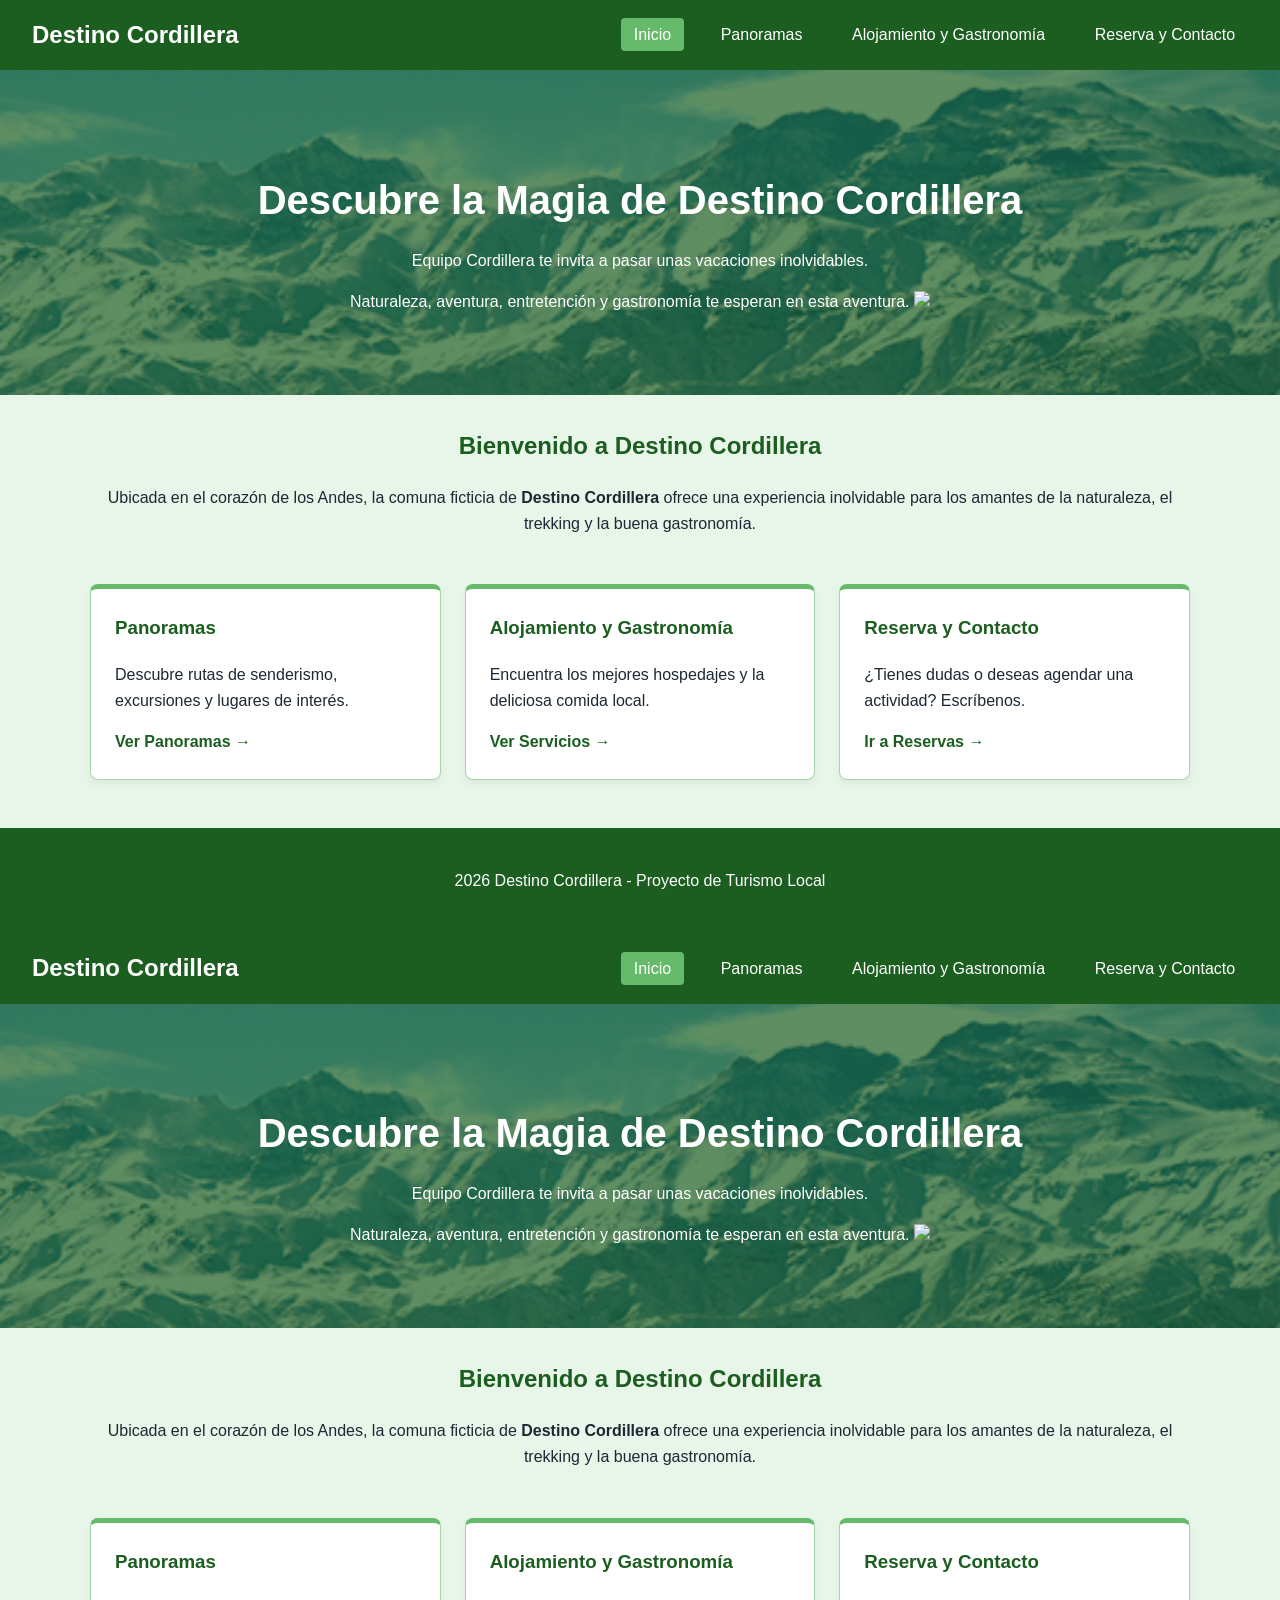
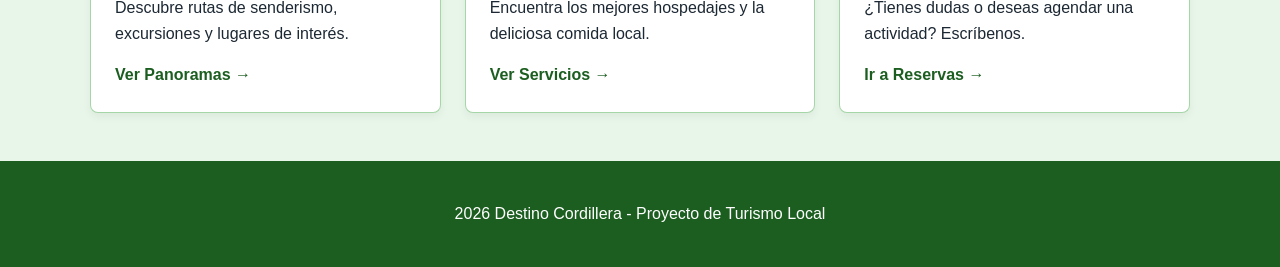
==== commit 74accf31: "Completar merge pendiente" ====
--- a/index.html
+++ b/index.html
@@ -1,66 +1,131 @@
-<!DOCTYPE html>
-<html lang="es">
-<head>
-    <meta charset="UTF-8">
-    <meta name="viewport" content="width=device-width, initial-scale=1.0">
-    <title>Destino Cordillera - Inicio</title> 
-    <!-- Titulo en pestaña del navegador -->
-    <link rel="stylesheet" href="css/styles.css">
-</head>
-<body>
-    <header>
-        <div class="logo">
-            <h2>Destino Cordillera</h2>
-        </div>
-        <nav>
-            <ul>
-                <li><a href="index.html" class="active">Inicio</a></li>
-                <li><a href="panoramas.html">Panoramas</a></li>
-                <li><a href="alojamiento.html">Alojamiento y Gastronomía</a></li>
-                <li><a href="reserva.html">Reserva y Contacto</a></li>
-            </ul>
-        </nav>
-    </header>
-    <section class="hero">
-        <div class="hero-content">
-            <h1>Descubre la Magia de Destino Cordillera</h1>
-            <p>Equipo Cordillera te invita a pasar unas vacaciones inolvidables.</p><p>Naturaleza, aventura, entretención y gastronomía te esperan en esta aventura.
-            <img src="img/cordilleralosandes.jpg">
-        </div>
-    </section>
-    <main>
-        <section class="presentacion">
-            <h2>Bienvenido a Destino Cordillera</h2>
-            <p>
-                Ubicada en el corazón de los Andes, la comuna ficticia de <strong>Destino Cordillera</strong> 
-                ofrece una experiencia inolvidable para los amantes de la naturaleza, el trekking y la buena gastronomía.
-            </p>
-        </section>
-
-        <!-- Accesos directos a las secciones principales -->
-        <section class="accesos-directos">
-            <div class="card-acceso">
-                <h3>Panoramas</h3>
-                <p>Descubre rutas de senderismo, excursiones y lugares de interés.</p>
-                <a href="panoramas.html">Ver Panoramas &rarr;</a>
-            </div>
-            <div class="card-acceso">
-                <h3>Alojamiento y Gastronomía</h3>
-                <p>Encuentra los mejores hospedajes y la deliciosa comida local.</p>
-                <a href="alojamiento.html">Ver Servicios &rarr;</a>
-            </div>
-            <div class="card-acceso">
-                <h3>Reserva y Contacto</h3>
-                <p>¿Tienes dudas o deseas agendar una actividad? Escríbenos.</p>
-                <a href="reserva.html">Ir a Reservas &rarr;</a>
-            </div>
-        </section>
-    </main>
-
-    <!-- Pie de Página -->
-    <footer>
-        <p>2026 Destino Cordillera - Proyecto de Turismo Local</p>
-    </footer>
-
-</body>
+<!DOCTYPE html>
+<html lang="es">
+<head>
+    <meta charset="UTF-8">
+    <meta name="viewport" content="width=device-width, initial-scale=1.0">
+    <title>Destino Cordillera - Inicio</title> 
+    <!-- Titulo en pestaña del navegador -->
+    <link rel="stylesheet" href="styles.css">
+</head>
+<body>
+    <header>
+        <div class="logo">
+            <h2>Destino Cordillera</h2>
+        </div>
+        <nav>
+            <ul>
+                <li><a href="index.html" class="active">Inicio</a></li>
+                <li><a href="panoramas.html">Panoramas</a></li>
+                <li><a href="alojamiento.html">Alojamiento y Gastronomía</a></li>
+                <li><a href="reserva.html">Reserva y Contacto</a></li>
+            </ul>
+        </nav>
+    </header>
+    <section class="hero">
+        <div class="hero-content">
+            <h1>Descubre la Magia de Destino Cordillera</h1>
+            <p>Equipo Cordillera te invita a pasar unas vacaciones inolvidables.</p><p>Naturaleza, aventura, entretención y gastronomía te esperan en esta aventura.
+            <img src="/Malito_Solemne1_web/img/cordilleralosandes.jpg">
+        </div>
+    </section>
+    <main>
+        <section class="presentacion">
+            <h2>Bienvenido a Destino Cordillera</h2>
+            <p>
+                Ubicada en el corazón de los Andes, la comuna ficticia de <strong>Destino Cordillera</strong> 
+                ofrece una experiencia inolvidable para los amantes de la naturaleza, el trekking y la buena gastronomía.
+            </p>
+        </section>
+
+        <!-- Accesos directos a las secciones principales -->
+        <section class="accesos-directos">
+            <div class="card-acceso">
+                <h3>Panoramas</h3>
+                <p>Descubre rutas de senderismo, excursiones y lugares de interés.</p>
+                <a href="panoramas.html">Ver Panoramas &rarr;</a>
+            </div>
+            <div class="card-acceso">
+                <h3>Alojamiento y Gastronomía</h3>
+                <p>Encuentra los mejores hospedajes y la deliciosa comida local.</p>
+                <a href="alojamiento.html">Ver Servicios &rarr;</a>
+            </div>
+            <div class="card-acceso">
+                <h3>Reserva y Contacto</h3>
+                <p>¿Tienes dudas o deseas agendar una actividad? Escríbenos.</p>
+                <a href="reserva.html">Ir a Reservas &rarr;</a>
+            </div>
+        </section>
+    </main>
+
+    <!-- Pie de Página -->
+    <footer>
+        <p>2026 Destino Cordillera - Proyecto de Turismo Local</p>
+    </footer>
+
+</body>
+<!DOCTYPE html>
+<html lang="es">
+<head>
+    <meta charset="UTF-8">
+    <meta name="viewport" content="width=device-width, initial-scale=1.0">
+    <title>Destino Cordillera - Inicio</title> 
+    <!-- Titulo en pestaña del navegador -->
+    <link rel="stylesheet" href="styles.css">
+</head>
+<body>
+    <header>
+        <div class="logo">
+            <h2>Destino Cordillera</h2>
+        </div>
+        <nav>
+            <ul>
+                <li><a href="index.html" class="active">Inicio</a></li>
+                <li><a href="panoramas.html">Panoramas</a></li>
+                <li><a href="alojamiento.html">Alojamiento y Gastronomía</a></li>
+                <li><a href="reserva.html">Reserva y Contacto</a></li>
+            </ul>
+        </nav>
+    </header>
+    <section class="hero">
+        <div class="hero-content">
+            <h1>Descubre la Magia de Destino Cordillera</h1>
+            <p>Equipo Cordillera te invita a pasar unas vacaciones inolvidables.</p><p>Naturaleza, aventura, entretención y gastronomía te esperan en esta aventura.
+            <img src="/Malito_Solemne1_web/img/cordilleralosandes.jpg">
+        </div>
+    </section>
+    <main>
+        <section class="presentacion">
+            <h2>Bienvenido a Destino Cordillera</h2>
+            <p>
+                Ubicada en el corazón de los Andes, la comuna ficticia de <strong>Destino Cordillera</strong> 
+                ofrece una experiencia inolvidable para los amantes de la naturaleza, el trekking y la buena gastronomía.
+            </p>
+        </section>
+
+        <!-- Accesos directos a las secciones principales -->
+        <section class="accesos-directos">
+            <div class="card-acceso">
+                <h3>Panoramas</h3>
+                <p>Descubre rutas de senderismo, excursiones y lugares de interés.</p>
+                <a href="panoramas.html">Ver Panoramas &rarr;</a>
+            </div>
+            <div class="card-acceso">
+                <h3>Alojamiento y Gastronomía</h3>
+                <p>Encuentra los mejores hospedajes y la deliciosa comida local.</p>
+                <a href="alojamiento.html">Ver Servicios &rarr;</a>
+            </div>
+            <div class="card-acceso">
+                <h3>Reserva y Contacto</h3>
+                <p>¿Tienes dudas o deseas agendar una actividad? Escríbenos.</p>
+                <a href="reserva.html">Ir a Reservas &rarr;</a>
+            </div>
+        </section>
+    </main>
+
+    <!-- Pie de Página -->
+    <footer>
+        <p>2026 Destino Cordillera - Proyecto de Turismo Local</p>
+    </footer>
+
+</body>
 </html>
--- a/styles.css
+++ b/styles.css
@@ -0,0 +1,289 @@
+/* Variables de Colores Personalizados */
+:root {
+    --color-primary: #1B5E20;    /* Verde oscuro principal */
+    --color-secondary: #66BB6A;  /* Verde medio */
+    --color-light: #A5D6A7;      /* Verde suave / bordes */
+    --color-bg: #E8F5E9;         /* Verde muy claro para el fondo */
+    --color-text: #1C2833;       /* Texto oscuro para buena legibilidad */
+    --font-main: 'Segoe UI', Tahoma, Geneva, Verdana, sans-serif;
+}
+
+body {
+    margin: 0;
+    font-family: var(--font-main);
+    color: var(--color-text);
+    background-color: var(--color-bg);
+    line-height: 1.6;
+}
+
+/* Header y Navegación */
+header {
+    background-color: var(--color-primary);
+    color: white;
+    display: flex;
+    justify-content: space-between;
+    align-items: center;
+    padding: 1rem 2rem;
+    box-shadow: 0 2px 5px rgba(0,0,0,0.1);
+}
+
+header .logo h2 {
+    margin: 0;
+    font-size: 1.5rem;
+}
+
+nav ul {
+    list-style: none;
+    margin: 0;
+    padding: 0;
+    display: flex;
+    gap: 1.5rem;
+}
+
+nav a {
+    color: white;
+    text-decoration: none;
+    font-weight: 500;
+    padding: 0.5rem 0.8rem;
+    border-radius: 4px;
+    transition: background-color 0.3s ease, color 0.3s ease;
+}
+
+nav a:hover, nav a.active {
+    background-color: var(--color-secondary);
+    color: white;
+}
+
+/* Banner Hero */
+.hero {
+    background: linear-gradient(rgba(27, 94, 32, 0.7), rgba(27, 94, 32, 0.7)), url('img/cordilleralosandes.jpg') center/cover no-repeat;
+    background-color: var(--color-primary); /* Respaldo si no carga la imagen */
+    color: white;
+    text-align: center;
+    padding: 4rem 1rem;
+}
+
+.hero h1 {
+    font-size: 2.5rem;
+    margin-bottom: 1rem;
+}
+
+/* Botones */
+.btn {
+    display: inline-block;
+    background-color: var(--color-secondary);
+    color: white;
+    padding: 0.75rem 1.5rem;
+    text-decoration: none;
+    border-radius: 5px;
+    margin-top: 1rem;
+    font-weight: bold;
+    border: none;
+    transition: background-color 0.3s ease;
+}
+
+.btn:hover {
+    background-color: var(--color-primary);
+}
+
+/* Contenido Principal */
+main {
+    max-width: 1100px;
+    margin: 2rem auto;
+    padding: 0 1rem;
+}
+
+.presentacion {
+    text-align: center;
+    margin-bottom: 3rem;
+}
+
+.presentacion h2 {
+    color: var(--color-primary);
+}
+
+/* Tarjetas (Cards) */
+.accesos-directos {
+    display: grid;
+    grid-template-columns: repeat(auto-fit, minmax(280px, 1fr));
+    gap: 1.5rem;
+}
+
+.card-acceso {
+    background: white;
+    border-radius: 8px;
+    padding: 1.5rem;
+    box-shadow: 0 4px 8px rgba(0, 0, 0, 0.05);
+    border-top: 5px solid var(--color-secondary);
+    border-left: 1px solid var(--color-light);
+    border-right: 1px solid var(--color-light);
+    border-bottom: 1px solid var(--color-light);
+}
+
+.card-acceso h3 {
+    color: var(--color-primary);
+    margin-top: 0;
+}
+
+.card-acceso a {
+    color: var(--color-primary);
+    text-decoration: none;
+    font-weight: bold;
+}
+
+.card-acceso a:hover {
+    color: var(--color-secondary);
+}
+
+/* Footer */
+footer {
+    background-color: var(--color-primary);
+    color: white;
+    text-align: center;
+    padding: 1.5rem 0;
+    margin-top: 3rem;
+/* Variables de Colores Personalizados */
+:root {
+    --color-primary: #1B5E20;    /* Verde oscuro principal */
+    --color-secondary: #66BB6A;  /* Verde medio */
+    --color-light: #A5D6A7;      /* Verde suave / bordes */
+    --color-bg: #E8F5E9;         /* Verde muy claro para el fondo */
+    --color-text: #1C2833;       /* Texto oscuro para buena legibilidad */
+    --font-main: 'Segoe UI', Tahoma, Geneva, Verdana, sans-serif;
+}
+
+body {
+    margin: 0;
+    font-family: var(--font-main);
+    color: var(--color-text);
+    background-color: var(--color-bg);
+    line-height: 1.6;
+}
+
+/* Header y Navegación */
+header {
+    background-color: var(--color-primary);
+    color: white;
+    display: flex;
+    justify-content: space-between;
+    align-items: center;
+    padding: 1rem 2rem;
+    box-shadow: 0 2px 5px rgba(0,0,0,0.1);
+}
+
+header .logo h2 {
+    margin: 0;
+    font-size: 1.5rem;
+}
+
+nav ul {
+    list-style: none;
+    margin: 0;
+    padding: 0;
+    display: flex;
+    gap: 1.5rem;
+}
+
+nav a {
+    color: white;
+    text-decoration: none;
+    font-weight: 500;
+    padding: 0.5rem 0.8rem;
+    border-radius: 4px;
+    transition: background-color 0.3s ease, color 0.3s ease;
+}
+
+nav a:hover, nav a.active {
+    background-color: var(--color-secondary);
+    color: white;
+}
+
+/* Banner Hero */
+.hero {
+    background: linear-gradient(rgba(27, 94, 32, 0.7), rgba(27, 94, 32, 0.7)), url('img/cordilleralosandes.jpg') center/cover no-repeat;
+    background-color: var(--color-primary); /* Respaldo si no carga la imagen */
+    color: white;
+    text-align: center;
+    padding: 4rem 1rem;
+}
+
+.hero h1 {
+    font-size: 2.5rem;
+    margin-bottom: 1rem;
+}
+
+/* Botones */
+.btn {
+    display: inline-block;
+    background-color: var(--color-secondary);
+    color: white;
+    padding: 0.75rem 1.5rem;
+    text-decoration: none;
+    border-radius: 5px;
+    margin-top: 1rem;
+    font-weight: bold;
+    border: none;
+    transition: background-color 0.3s ease;
+}
+
+.btn:hover {
+    background-color: var(--color-primary);
+}
+
+/* Contenido Principal */
+main {
+    max-width: 1100px;
+    margin: 2rem auto;
+    padding: 0 1rem;
+}
+
+.presentacion {
+    text-align: center;
+    margin-bottom: 3rem;
+}
+
+.presentacion h2 {
+    color: var(--color-primary);
+}
+
+/* Tarjetas (Cards) */
+.accesos-directos {
+    display: grid;
+    grid-template-columns: repeat(auto-fit, minmax(280px, 1fr));
+    gap: 1.5rem;
+}
+
+.card-acceso {
+    background: white;
+    border-radius: 8px;
+    padding: 1.5rem;
+    box-shadow: 0 4px 8px rgba(0, 0, 0, 0.05);
+    border-top: 5px solid var(--color-secondary);
+    border-left: 1px solid var(--color-light);
+    border-right: 1px solid var(--color-light);
+    border-bottom: 1px solid var(--color-light);
+}
+
+.card-acceso h3 {
+    color: var(--color-primary);
+    margin-top: 0;
+}
+
+.card-acceso a {
+    color: var(--color-primary);
+    text-decoration: none;
+    font-weight: bold;
+}
+
+.card-acceso a:hover {
+    color: var(--color-secondary);
+}
+
+/* Footer */
+footer {
+    background-color: var(--color-primary);
+    color: white;
+    text-align: center;
+    padding: 1.5rem 0;
+    margin-top: 3rem;
+}
--- a/styles.css
+++ b/styles.css
@@ -0,0 +1,289 @@
+/* Variables de Colores Personalizados */
+:root {
+    --color-primary: #1B5E20;    /* Verde oscuro principal */
+    --color-secondary: #66BB6A;  /* Verde medio */
+    --color-light: #A5D6A7;      /* Verde suave / bordes */
+    --color-bg: #E8F5E9;         /* Verde muy claro para el fondo */
+    --color-text: #1C2833;       /* Texto oscuro para buena legibilidad */
+    --font-main: 'Segoe UI', Tahoma, Geneva, Verdana, sans-serif;
+}
+
+body {
+    margin: 0;
+    font-family: var(--font-main);
+    color: var(--color-text);
+    background-color: var(--color-bg);
+    line-height: 1.6;
+}
+
+/* Header y Navegación */
+header {
+    background-color: var(--color-primary);
+    color: white;
+    display: flex;
+    justify-content: space-between;
+    align-items: center;
+    padding: 1rem 2rem;
+    box-shadow: 0 2px 5px rgba(0,0,0,0.1);
+}
+
+header .logo h2 {
+    margin: 0;
+    font-size: 1.5rem;
+}
+
+nav ul {
+    list-style: none;
+    margin: 0;
+    padding: 0;
+    display: flex;
+    gap: 1.5rem;
+}
+
+nav a {
+    color: white;
+    text-decoration: none;
+    font-weight: 500;
+    padding: 0.5rem 0.8rem;
+    border-radius: 4px;
+    transition: background-color 0.3s ease, color 0.3s ease;
+}
+
+nav a:hover, nav a.active {
+    background-color: var(--color-secondary);
+    color: white;
+}
+
+/* Banner Hero */
+.hero {
+    background: linear-gradient(rgba(27, 94, 32, 0.7), rgba(27, 94, 32, 0.7)), url('img/cordilleralosandes.jpg') center/cover no-repeat;
+    background-color: var(--color-primary); /* Respaldo si no carga la imagen */
+    color: white;
+    text-align: center;
+    padding: 4rem 1rem;
+}
+
+.hero h1 {
+    font-size: 2.5rem;
+    margin-bottom: 1rem;
+}
+
+/* Botones */
+.btn {
+    display: inline-block;
+    background-color: var(--color-secondary);
+    color: white;
+    padding: 0.75rem 1.5rem;
+    text-decoration: none;
+    border-radius: 5px;
+    margin-top: 1rem;
+    font-weight: bold;
+    border: none;
+    transition: background-color 0.3s ease;
+}
+
+.btn:hover {
+    background-color: var(--color-primary);
+}
+
+/* Contenido Principal */
+main {
+    max-width: 1100px;
+    margin: 2rem auto;
+    padding: 0 1rem;
+}
+
+.presentacion {
+    text-align: center;
+    margin-bottom: 3rem;
+}
+
+.presentacion h2 {
+    color: var(--color-primary);
+}
+
+/* Tarjetas (Cards) */
+.accesos-directos {
+    display: grid;
+    grid-template-columns: repeat(auto-fit, minmax(280px, 1fr));
+    gap: 1.5rem;
+}
+
+.card-acceso {
+    background: white;
+    border-radius: 8px;
+    padding: 1.5rem;
+    box-shadow: 0 4px 8px rgba(0, 0, 0, 0.05);
+    border-top: 5px solid var(--color-secondary);
+    border-left: 1px solid var(--color-light);
+    border-right: 1px solid var(--color-light);
+    border-bottom: 1px solid var(--color-light);
+}
+
+.card-acceso h3 {
+    color: var(--color-primary);
+    margin-top: 0;
+}
+
+.card-acceso a {
+    color: var(--color-primary);
+    text-decoration: none;
+    font-weight: bold;
+}
+
+.card-acceso a:hover {
+    color: var(--color-secondary);
+}
+
+/* Footer */
+footer {
+    background-color: var(--color-primary);
+    color: white;
+    text-align: center;
+    padding: 1.5rem 0;
+    margin-top: 3rem;
+/* Variables de Colores Personalizados */
+:root {
+    --color-primary: #1B5E20;    /* Verde oscuro principal */
+    --color-secondary: #66BB6A;  /* Verde medio */
+    --color-light: #A5D6A7;      /* Verde suave / bordes */
+    --color-bg: #E8F5E9;         /* Verde muy claro para el fondo */
+    --color-text: #1C2833;       /* Texto oscuro para buena legibilidad */
+    --font-main: 'Segoe UI', Tahoma, Geneva, Verdana, sans-serif;
+}
+
+body {
+    margin: 0;
+    font-family: var(--font-main);
+    color: var(--color-text);
+    background-color: var(--color-bg);
+    line-height: 1.6;
+}
+
+/* Header y Navegación */
+header {
+    background-color: var(--color-primary);
+    color: white;
+    display: flex;
+    justify-content: space-between;
+    align-items: center;
+    padding: 1rem 2rem;
+    box-shadow: 0 2px 5px rgba(0,0,0,0.1);
+}
+
+header .logo h2 {
+    margin: 0;
+    font-size: 1.5rem;
+}
+
+nav ul {
+    list-style: none;
+    margin: 0;
+    padding: 0;
+    display: flex;
+    gap: 1.5rem;
+}
+
+nav a {
+    color: white;
+    text-decoration: none;
+    font-weight: 500;
+    padding: 0.5rem 0.8rem;
+    border-radius: 4px;
+    transition: background-color 0.3s ease, color 0.3s ease;
+}
+
+nav a:hover, nav a.active {
+    background-color: var(--color-secondary);
+    color: white;
+}
+
+/* Banner Hero */
+.hero {
+    background: linear-gradient(rgba(27, 94, 32, 0.7), rgba(27, 94, 32, 0.7)), url('img/cordilleralosandes.jpg') center/cover no-repeat;
+    background-color: var(--color-primary); /* Respaldo si no carga la imagen */
+    color: white;
+    text-align: center;
+    padding: 4rem 1rem;
+}
+
+.hero h1 {
+    font-size: 2.5rem;
+    margin-bottom: 1rem;
+}
+
+/* Botones */
+.btn {
+    display: inline-block;
+    background-color: var(--color-secondary);
+    color: white;
+    padding: 0.75rem 1.5rem;
+    text-decoration: none;
+    border-radius: 5px;
+    margin-top: 1rem;
+    font-weight: bold;
+    border: none;
+    transition: background-color 0.3s ease;
+}
+
+.btn:hover {
+    background-color: var(--color-primary);
+}
+
+/* Contenido Principal */
+main {
+    max-width: 1100px;
+    margin: 2rem auto;
+    padding: 0 1rem;
+}
+
+.presentacion {
+    text-align: center;
+    margin-bottom: 3rem;
+}
+
+.presentacion h2 {
+    color: var(--color-primary);
+}
+
+/* Tarjetas (Cards) */
+.accesos-directos {
+    display: grid;
+    grid-template-columns: repeat(auto-fit, minmax(280px, 1fr));
+    gap: 1.5rem;
+}
+
+.card-acceso {
+    background: white;
+    border-radius: 8px;
+    padding: 1.5rem;
+    box-shadow: 0 4px 8px rgba(0, 0, 0, 0.05);
+    border-top: 5px solid var(--color-secondary);
+    border-left: 1px solid var(--color-light);
+    border-right: 1px solid var(--color-light);
+    border-bottom: 1px solid var(--color-light);
+}
+
+.card-acceso h3 {
+    color: var(--color-primary);
+    margin-top: 0;
+}
+
+.card-acceso a {
+    color: var(--color-primary);
+    text-decoration: none;
+    font-weight: bold;
+}
+
+.card-acceso a:hover {
+    color: var(--color-secondary);
+}
+
+/* Footer */
+footer {
+    background-color: var(--color-primary);
+    color: white;
+    text-align: center;
+    padding: 1.5rem 0;
+    margin-top: 3rem;
+}
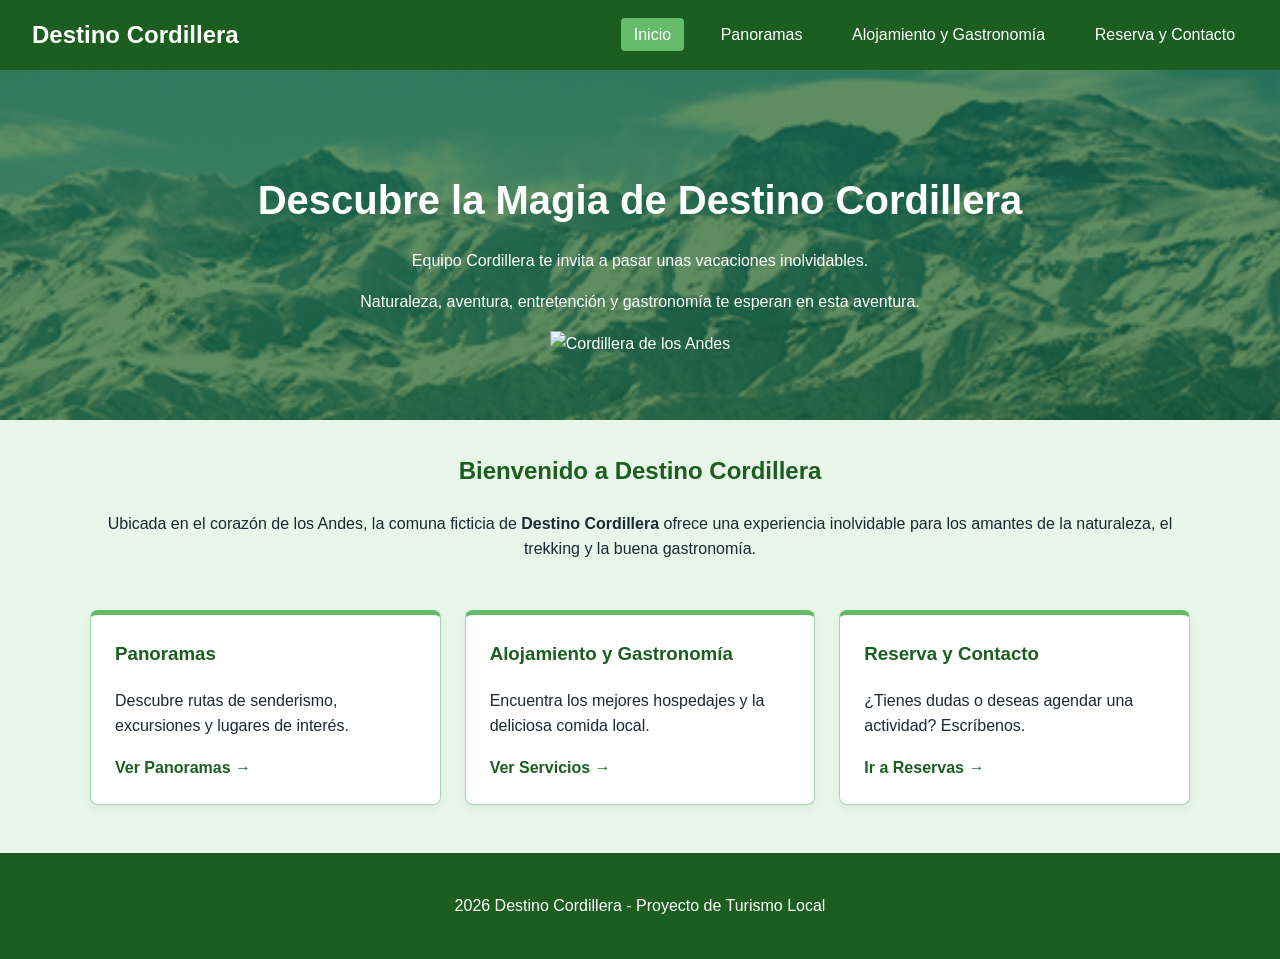
==== commit 6e4d7725: "eliminacion de duplicado de main en el index" ====
--- a/index.html
+++ b/index.html
@@ -24,73 +24,9 @@
     <section class="hero">
         <div class="hero-content">
             <h1>Descubre la Magia de Destino Cordillera</h1>
-            <p>Equipo Cordillera te invita a pasar unas vacaciones inolvidables.</p><p>Naturaleza, aventura, entretención y gastronomía te esperan en esta aventura.
-            <img src="/Malito_Solemne1_web/img/cordilleralosandes.jpg">
-        </div>
-    </section>
-    <main>
-        <section class="presentacion">
-            <h2>Bienvenido a Destino Cordillera</h2>
-            <p>
-                Ubicada en el corazón de los Andes, la comuna ficticia de <strong>Destino Cordillera</strong> 
-                ofrece una experiencia inolvidable para los amantes de la naturaleza, el trekking y la buena gastronomía.
-            </p>
-        </section>
-
-        <!-- Accesos directos a las secciones principales -->
-        <section class="accesos-directos">
-            <div class="card-acceso">
-                <h3>Panoramas</h3>
-                <p>Descubre rutas de senderismo, excursiones y lugares de interés.</p>
-                <a href="panoramas.html">Ver Panoramas &rarr;</a>
-            </div>
-            <div class="card-acceso">
-                <h3>Alojamiento y Gastronomía</h3>
-                <p>Encuentra los mejores hospedajes y la deliciosa comida local.</p>
-                <a href="alojamiento.html">Ver Servicios &rarr;</a>
-            </div>
-            <div class="card-acceso">
-                <h3>Reserva y Contacto</h3>
-                <p>¿Tienes dudas o deseas agendar una actividad? Escríbenos.</p>
-                <a href="reserva.html">Ir a Reservas &rarr;</a>
-            </div>
-        </section>
-    </main>
-
-    <!-- Pie de Página -->
-    <footer>
-        <p>2026 Destino Cordillera - Proyecto de Turismo Local</p>
-    </footer>
-
-</body>
-<!DOCTYPE html>
-<html lang="es">
-<head>
-    <meta charset="UTF-8">
-    <meta name="viewport" content="width=device-width, initial-scale=1.0">
-    <title>Destino Cordillera - Inicio</title> 
-    <!-- Titulo en pestaña del navegador -->
-    <link rel="stylesheet" href="styles.css">
-</head>
-<body>
-    <header>
-        <div class="logo">
-            <h2>Destino Cordillera</h2>
-        </div>
-        <nav>
-            <ul>
-                <li><a href="index.html" class="active">Inicio</a></li>
-                <li><a href="panoramas.html">Panoramas</a></li>
-                <li><a href="alojamiento.html">Alojamiento y Gastronomía</a></li>
-                <li><a href="reserva.html">Reserva y Contacto</a></li>
-            </ul>
-        </nav>
-    </header>
-    <section class="hero">
-        <div class="hero-content">
-            <h1>Descubre la Magia de Destino Cordillera</h1>
-            <p>Equipo Cordillera te invita a pasar unas vacaciones inolvidables.</p><p>Naturaleza, aventura, entretención y gastronomía te esperan en esta aventura.
-            <img src="/Malito_Solemne1_web/img/cordilleralosandes.jpg">
+            <p>Equipo Cordillera te invita a pasar unas vacaciones inolvidables.</p>
+            <p>Naturaleza, aventura, entretención y gastronomía te esperan en esta aventura.</p>
+            <img src="/Malito_Solemne1_web/img/cordilleralosandes.jpg" alt="Cordillera de los Andes">
         </div>
     </section>
     <main>
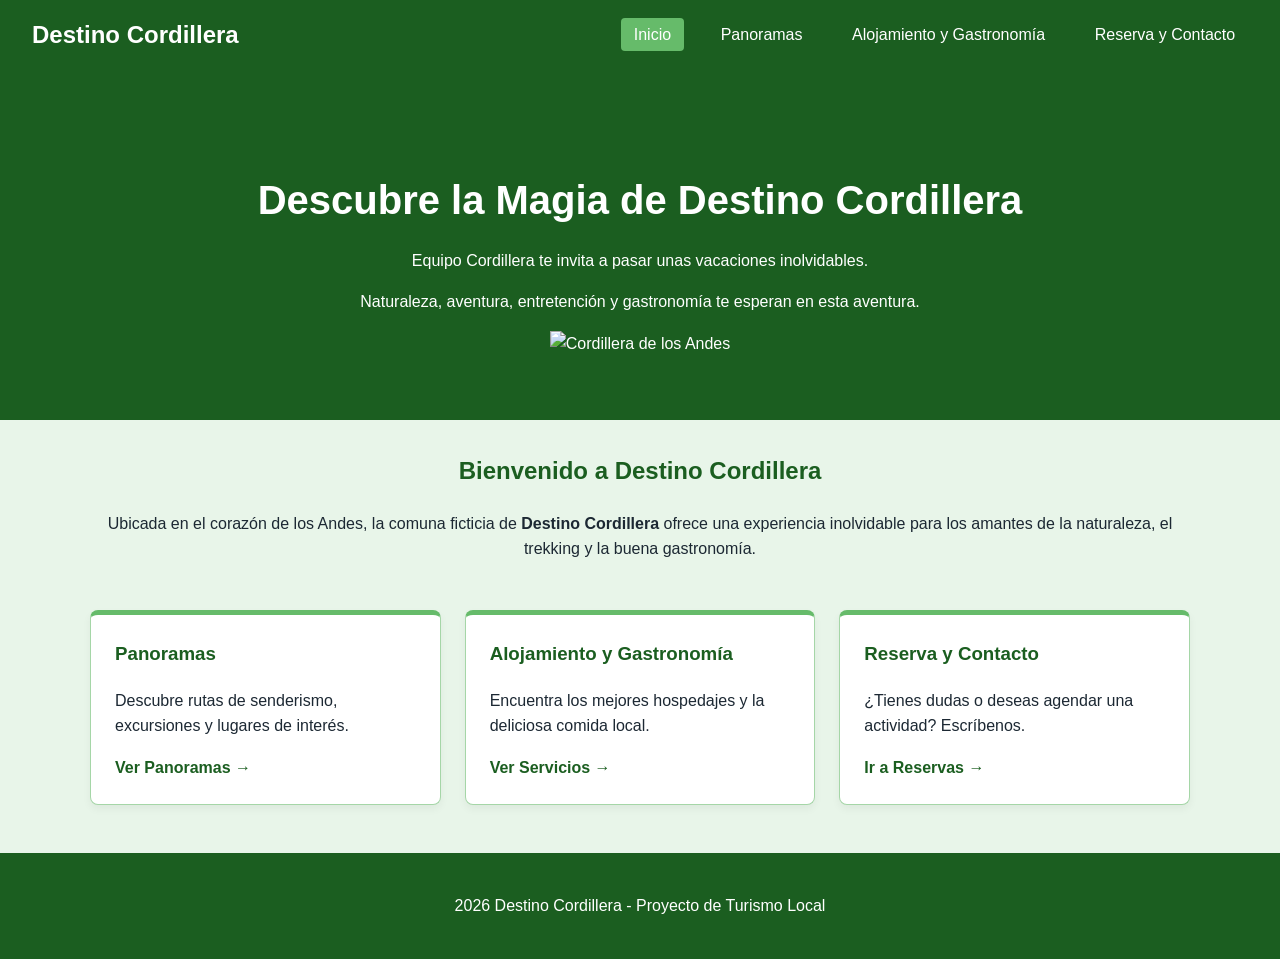
==== commit 00fb5487: "Arregle el problema con las imagenes que se veian mal en panoramas" ====
--- a/index.html
+++ b/index.html
@@ -5,7 +5,7 @@
     <meta name="viewport" content="width=device-width, initial-scale=1.0">
     <title>Destino Cordillera - Inicio</title> 
     <!-- Titulo en pestaña del navegador -->
-    <link rel="stylesheet" href="styles.css">
+    <link rel="stylesheet" href="css/styles.css">
 </head>
 <body>
     <header>
--- a/css/styles.css
+++ b/css/styles.css
@@ -0,0 +1,291 @@
+/* Variables de Colores Personalizados */
+:root {
+    --color-primary: #1B5E20;    /* Verde oscuro principal */
+    --color-secondary: #66BB6A;  /* Verde medio */
+    --color-light: #A5D6A7;      /* Verde suave / bordes */
+    --color-bg: #E8F5E9;         /* Verde muy claro para el fondo */
+    --color-text: #1C2833;       /* Texto oscuro para buena legibilidad */
+    --font-main: 'Segoe UI', Tahoma, Geneva, Verdana, sans-serif;
+}
+
+body {
+    margin: 0;
+    font-family: var(--font-main);
+    color: var(--color-text);
+    background-color: var(--color-bg);
+    line-height: 1.6;
+}
+
+/* Header y Navegación */
+header {
+    background-color: var(--color-primary);
+    color: white;
+    display: flex;
+    justify-content: space-between;
+    align-items: center;
+    padding: 1rem 2rem;
+    box-shadow: 0 2px 5px rgba(0,0,0,0.1);
+}
+
+header .logo h2 {
+    margin: 0;
+    font-size: 1.5rem;
+}
+
+nav ul {
+    list-style: none;
+    margin: 0;
+    padding: 0;
+    display: flex;
+    gap: 1.5rem;
+}
+
+nav a {
+    color: white;
+    text-decoration: none;
+    font-weight: 500;
+    padding: 0.5rem 0.8rem;
+    border-radius: 4px;
+    transition: background-color 0.3s ease, color 0.3s ease;
+}
+
+nav a:hover, nav a.active {
+    background-color: var(--color-secondary);
+    color: white;
+}
+
+/* Banner Hero */
+.hero {
+    background: linear-gradient(rgba(27, 94, 32, 0.7), rgba(27, 94, 32, 0.7)), url('img/cordilleralosandes.jpg') center/cover no-repeat;
+    background-color: var(--color-primary); /* Respaldo si no carga la imagen */
+    color: white;
+    text-align: center;
+    padding: 4rem 1rem;
+}
+
+.hero h1 {
+    font-size: 2.5rem;
+    margin-bottom: 1rem;
+}
+
+/* Botones */
+.btn {
+    display: inline-block;
+    background-color: var(--color-secondary);
+    color: white;
+    padding: 0.75rem 1.5rem;
+    text-decoration: none;
+    border-radius: 5px;
+    margin-top: 1rem;
+    font-weight: bold;
+    border: none;
+    transition: background-color 0.3s ease;
+}
+
+.btn:hover {
+    background-color: var(--color-primary);
+}
+
+/* Contenido Principal */
+main {
+    max-width: 1100px;
+    margin: 2rem auto;
+    padding: 0 1rem;
+}
+
+.presentacion {
+    text-align: center;
+    margin-bottom: 3rem;
+}
+
+.presentacion h2 {
+    color: var(--color-primary);
+}
+
+/* Tarjetas (Cards) */
+.accesos-directos {
+    display: grid;
+    grid-template-columns: repeat(auto-fit, minmax(280px, 1fr));
+    gap: 1.5rem;
+}
+
+.card-acceso {
+    background: white;
+    border-radius: 8px;
+    padding: 1.5rem;
+    box-shadow: 0 4px 8px rgba(0, 0, 0, 0.05);
+    border-top: 5px solid var(--color-secondary);
+    border-left: 1px solid var(--color-light);
+    border-right: 1px solid var(--color-light);
+    border-bottom: 1px solid var(--color-light);
+}
+
+.card-acceso h3 {
+    color: var(--color-primary);
+    margin-top: 0;
+}
+
+.card-acceso a {
+    color: var(--color-primary);
+    text-decoration: none;
+    font-weight: bold;
+}
+
+.card-acceso a:hover {
+    color: var(--color-secondary);
+}
+
+/* Footer */
+footer {
+    background-color: var(--color-primary);
+    color: white;
+    text-align: center;
+    padding: 1.5rem 0;
+    margin-top: 3rem;
+}
+   
+/* Variables de Colores Personalizados */
+:root {
+    --color-primary: #1B5E20;    /* Verde oscuro principal */
+    --color-secondary: #66BB6A;  /* Verde medio */
+    --color-light: #A5D6A7;      /* Verde suave / bordes */
+    --color-bg: #E8F5E9;         /* Verde muy claro para el fondo */
+    --color-text: #1C2833;       /* Texto oscuro para buena legibilidad */
+    --font-main: 'Segoe UI', Tahoma, Geneva, Verdana, sans-serif;
+}
+
+body {
+    margin: 0;
+    font-family: var(--font-main);
+    color: var(--color-text);
+    background-color: var(--color-bg);
+    line-height: 1.6;
+}
+
+/* Header y Navegación */
+header {
+    background-color: var(--color-primary);
+    color: white;
+    display: flex;
+    justify-content: space-between;
+    align-items: center;
+    padding: 1rem 2rem;
+    box-shadow: 0 2px 5px rgba(0,0,0,0.1);
+}
+
+header .logo h2 {
+    margin: 0;
+    font-size: 1.5rem;
+}
+
+nav ul {
+    list-style: none;
+    margin: 0;
+    padding: 0;
+    display: flex;
+    gap: 1.5rem;
+}
+
+nav a {
+    color: white;
+    text-decoration: none;
+    font-weight: 500;
+    padding: 0.5rem 0.8rem;
+    border-radius: 4px;
+    transition: background-color 0.3s ease, color 0.3s ease;
+}
+
+nav a:hover, nav a.active {
+    background-color: var(--color-secondary);
+    color: white;
+}
+
+/* Banner Hero */
+.hero {
+    background: linear-gradient(rgba(27, 94, 32, 0.7), rgba(27, 94, 32, 0.7)), url('img/cordilleralosandes.jpg') center/cover no-repeat;
+    background-color: var(--color-primary); /* Respaldo si no carga la imagen */
+    color: white;
+    text-align: center;
+    padding: 4rem 1rem;
+}
+
+.hero h1 {
+    font-size: 2.5rem;
+    margin-bottom: 1rem;
+}
+
+/* Botones */
+.btn {
+    display: inline-block;
+    background-color: var(--color-secondary);
+    color: white;
+    padding: 0.75rem 1.5rem;
+    text-decoration: none;
+    border-radius: 5px;
+    margin-top: 1rem;
+    font-weight: bold;
+    border: none;
+    transition: background-color 0.3s ease;
+}
+
+.btn:hover {
+    background-color: var(--color-primary);
+}
+
+/* Contenido Principal */
+main {
+    max-width: 1100px;
+    margin: 2rem auto;
+    padding: 0 1rem;
+}
+
+.presentacion {
+    text-align: center;
+    margin-bottom: 3rem;
+}
+
+.presentacion h2 {
+    color: var(--color-primary);
+}
+
+/* Tarjetas (Cards) */
+.accesos-directos {
+    display: grid;
+    grid-template-columns: repeat(auto-fit, minmax(280px, 1fr));
+    gap: 1.5rem;
+}
+
+.card-acceso {
+    background: white;
+    border-radius: 8px;
+    padding: 1.5rem;
+    box-shadow: 0 4px 8px rgba(0, 0, 0, 0.05);
+    border-top: 5px solid var(--color-secondary);
+    border-left: 1px solid var(--color-light);
+    border-right: 1px solid var(--color-light);
+    border-bottom: 1px solid var(--color-light);
+}
+
+.card-acceso h3 {
+    color: var(--color-primary);
+    margin-top: 0;
+}
+
+.card-acceso a {
+    color: var(--color-primary);
+    text-decoration: none;
+    font-weight: bold;
+}
+
+.card-acceso a:hover {
+    color: var(--color-secondary);
+}
+
+/* Footer */
+footer {
+    background-color: var(--color-primary);
+    color: white;
+    text-align: center;
+    padding: 1.5rem 0;
+    margin-top: 3rem;
+}
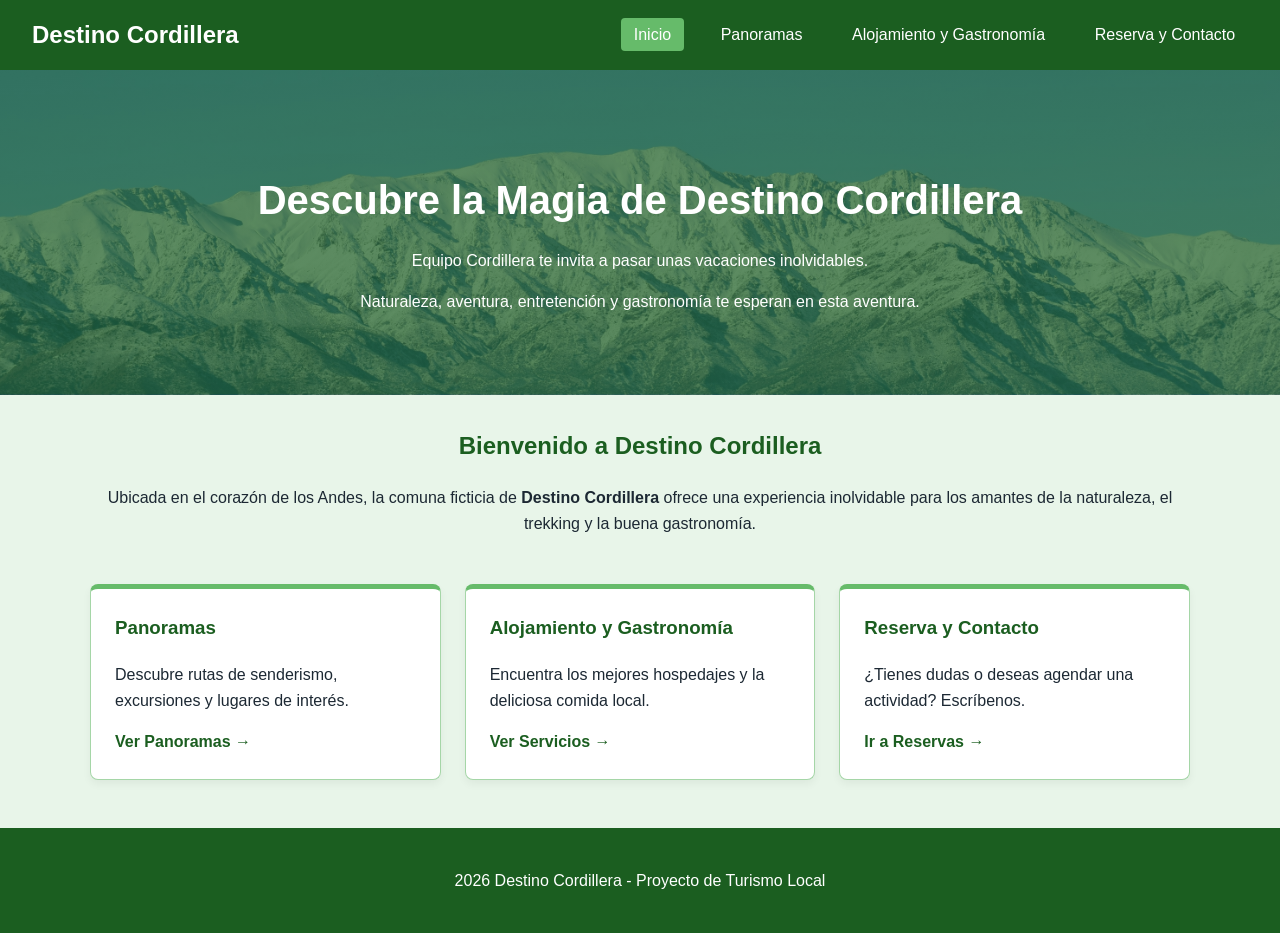
==== commit 8c5e664c: "correcion de errores de imagenes de fondo(mala ruta) y eliminacion de etiquetas de img sin uso" ====
--- a/index.html
+++ b/index.html
@@ -26,7 +26,6 @@
             <h1>Descubre la Magia de Destino Cordillera</h1>
             <p>Equipo Cordillera te invita a pasar unas vacaciones inolvidables.</p>
             <p>Naturaleza, aventura, entretención y gastronomía te esperan en esta aventura.</p>
-            <img src="/Malito_Solemne1_web/img/cordilleralosandes.jpg" alt="Cordillera de los Andes">
         </div>
     </section>
     <main>
--- a/css/styles.css
+++ b/css/styles.css
@@ -1,10 +1,10 @@
 /* Variables de Colores Personalizados */
 :root {
-    --color-primary: #1B5E20;    /* Verde oscuro principal */
-    --color-secondary: #66BB6A;  /* Verde medio */
-    --color-light: #A5D6A7;      /* Verde suave / bordes */
-    --color-bg: #E8F5E9;         /* Verde muy claro para el fondo */
-    --color-text: #1C2833;       /* Texto oscuro para buena legibilidad */
+    --color-primary: #1B5E20;    
+    --color-secondary: #66BB6A;  
+    --color-light: #A5D6A7;     
+    --color-bg: #E8F5E9;        
+    --color-text: #1C2833;       
     --font-main: 'Segoe UI', Tahoma, Geneva, Verdana, sans-serif;
 }
 
@@ -56,8 +56,11 @@
 
 /* Banner Hero */
 .hero {
-    background: linear-gradient(rgba(27, 94, 32, 0.7), rgba(27, 94, 32, 0.7)), url('img/cordilleralosandes.jpg') center/cover no-repeat;
-    background-color: var(--color-primary); /* Respaldo si no carga la imagen */
+    background-image: linear-gradient(rgba(27, 94, 32, 0.7), rgba(27, 94, 32, 0.7)), url("../img/cordilleralosandes.jpg");
+    background-color: var(--color-primary); 
+    background-repeat: no-repeat;
+    background-position-y: 30%;
+    background-size: cover;
     color: white;
     text-align: center;
     padding: 4rem 1rem;
@@ -143,149 +146,3 @@
     padding: 1.5rem 0;
     margin-top: 3rem;
 }
-   
-/* Variables de Colores Personalizados */
-:root {
-    --color-primary: #1B5E20;    /* Verde oscuro principal */
-    --color-secondary: #66BB6A;  /* Verde medio */
-    --color-light: #A5D6A7;      /* Verde suave / bordes */
-    --color-bg: #E8F5E9;         /* Verde muy claro para el fondo */
-    --color-text: #1C2833;       /* Texto oscuro para buena legibilidad */
-    --font-main: 'Segoe UI', Tahoma, Geneva, Verdana, sans-serif;
-}
-
-body {
-    margin: 0;
-    font-family: var(--font-main);
-    color: var(--color-text);
-    background-color: var(--color-bg);
-    line-height: 1.6;
-}
-
-/* Header y Navegación */
-header {
-    background-color: var(--color-primary);
-    color: white;
-    display: flex;
-    justify-content: space-between;
-    align-items: center;
-    padding: 1rem 2rem;
-    box-shadow: 0 2px 5px rgba(0,0,0,0.1);
-}
-
-header .logo h2 {
-    margin: 0;
-    font-size: 1.5rem;
-}
-
-nav ul {
-    list-style: none;
-    margin: 0;
-    padding: 0;
-    display: flex;
-    gap: 1.5rem;
-}
-
-nav a {
-    color: white;
-    text-decoration: none;
-    font-weight: 500;
-    padding: 0.5rem 0.8rem;
-    border-radius: 4px;
-    transition: background-color 0.3s ease, color 0.3s ease;
-}
-
-nav a:hover, nav a.active {
-    background-color: var(--color-secondary);
-    color: white;
-}
-
-/* Banner Hero */
-.hero {
-    background: linear-gradient(rgba(27, 94, 32, 0.7), rgba(27, 94, 32, 0.7)), url('img/cordilleralosandes.jpg') center/cover no-repeat;
-    background-color: var(--color-primary); /* Respaldo si no carga la imagen */
-    color: white;
-    text-align: center;
-    padding: 4rem 1rem;
-}
-
-.hero h1 {
-    font-size: 2.5rem;
-    margin-bottom: 1rem;
-}
-
-/* Botones */
-.btn {
-    display: inline-block;
-    background-color: var(--color-secondary);
-    color: white;
-    padding: 0.75rem 1.5rem;
-    text-decoration: none;
-    border-radius: 5px;
-    margin-top: 1rem;
-    font-weight: bold;
-    border: none;
-    transition: background-color 0.3s ease;
-}
-
-.btn:hover {
-    background-color: var(--color-primary);
-}
-
-/* Contenido Principal */
-main {
-    max-width: 1100px;
-    margin: 2rem auto;
-    padding: 0 1rem;
-}
-
-.presentacion {
-    text-align: center;
-    margin-bottom: 3rem;
-}
-
-.presentacion h2 {
-    color: var(--color-primary);
-}
-
-/* Tarjetas (Cards) */
-.accesos-directos {
-    display: grid;
-    grid-template-columns: repeat(auto-fit, minmax(280px, 1fr));
-    gap: 1.5rem;
-}
-
-.card-acceso {
-    background: white;
-    border-radius: 8px;
-    padding: 1.5rem;
-    box-shadow: 0 4px 8px rgba(0, 0, 0, 0.05);
-    border-top: 5px solid var(--color-secondary);
-    border-left: 1px solid var(--color-light);
-    border-right: 1px solid var(--color-light);
-    border-bottom: 1px solid var(--color-light);
-}
-
-.card-acceso h3 {
-    color: var(--color-primary);
-    margin-top: 0;
-}
-
-.card-acceso a {
-    color: var(--color-primary);
-    text-decoration: none;
-    font-weight: bold;
-}
-
-.card-acceso a:hover {
-    color: var(--color-secondary);
-}
-
-/* Footer */
-footer {
-    background-color: var(--color-primary);
-    color: white;
-    text-align: center;
-    padding: 1.5rem 0;
-    margin-top: 3rem;
-}
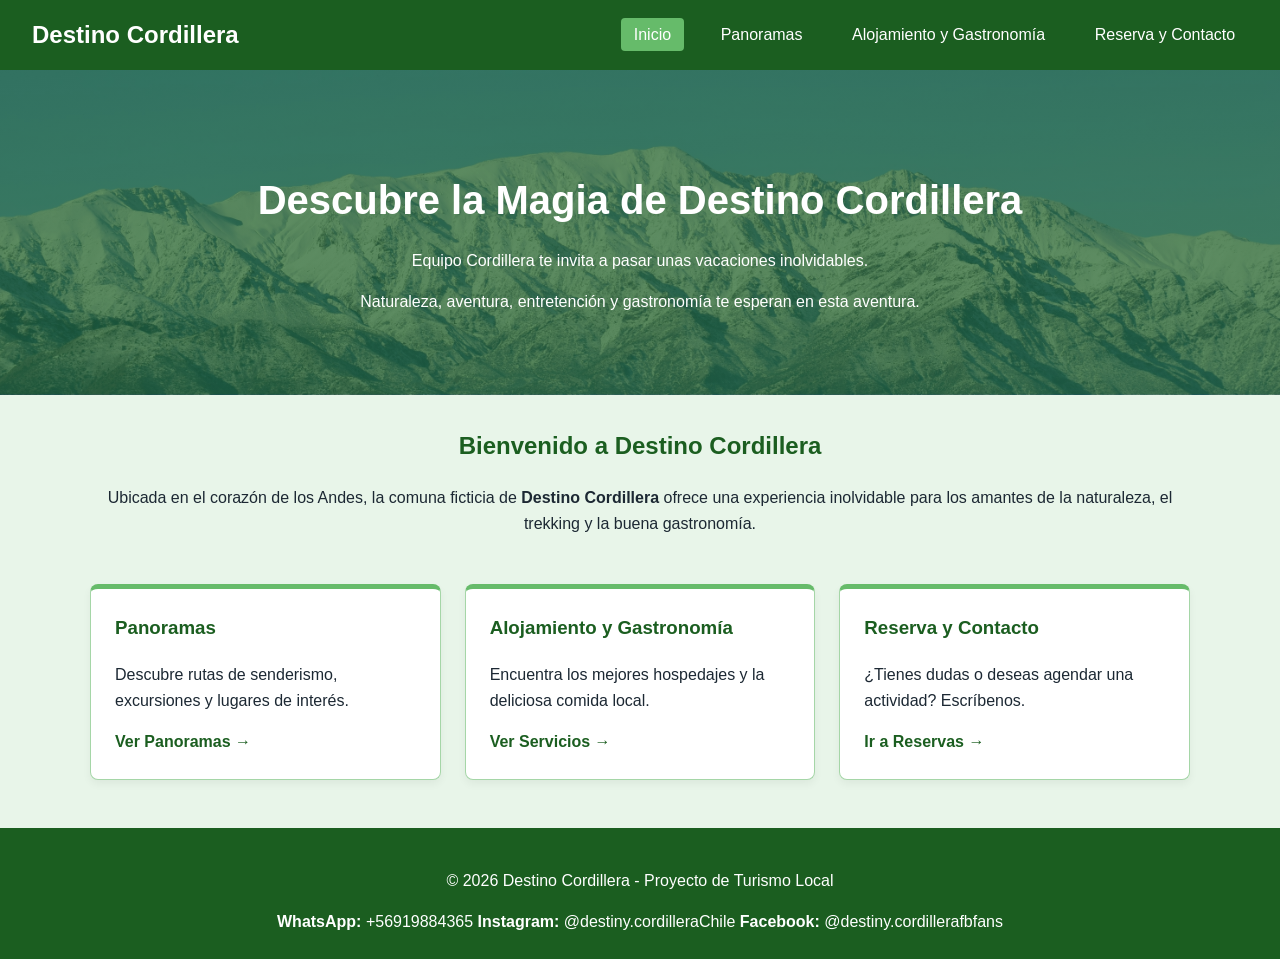
==== commit 0504481b: "Menu desplegable, contactos" ====
--- a/index.html
+++ b/index.html
@@ -57,9 +57,16 @@
         </section>
     </main>
 
-    <!-- Pie de Página -->
-    <footer>
-        <p>2026 Destino Cordillera - Proyecto de Turismo Local</p>
+    <!-- Footer -->
+    <footer class="bg-green text-white text-center py-4 mt-5">
+        <div class="container">
+            <p class="mb-2">© 2026 Destino Cordillera - Proyecto de Turismo Local</p>
+            <div class="d-flex justify-content-center align-items-center flex-wrap gap-3">
+                <span><strong>WhatsApp:</strong> +56919884365</span>
+                <span><strong>Instagram:</strong> @destiny.cordilleraChile</span>
+                <span><strong>Facebook:</strong> @destiny.cordillerafbfans</span>
+            </div>
+        </div>
     </footer>
 
 </body>
